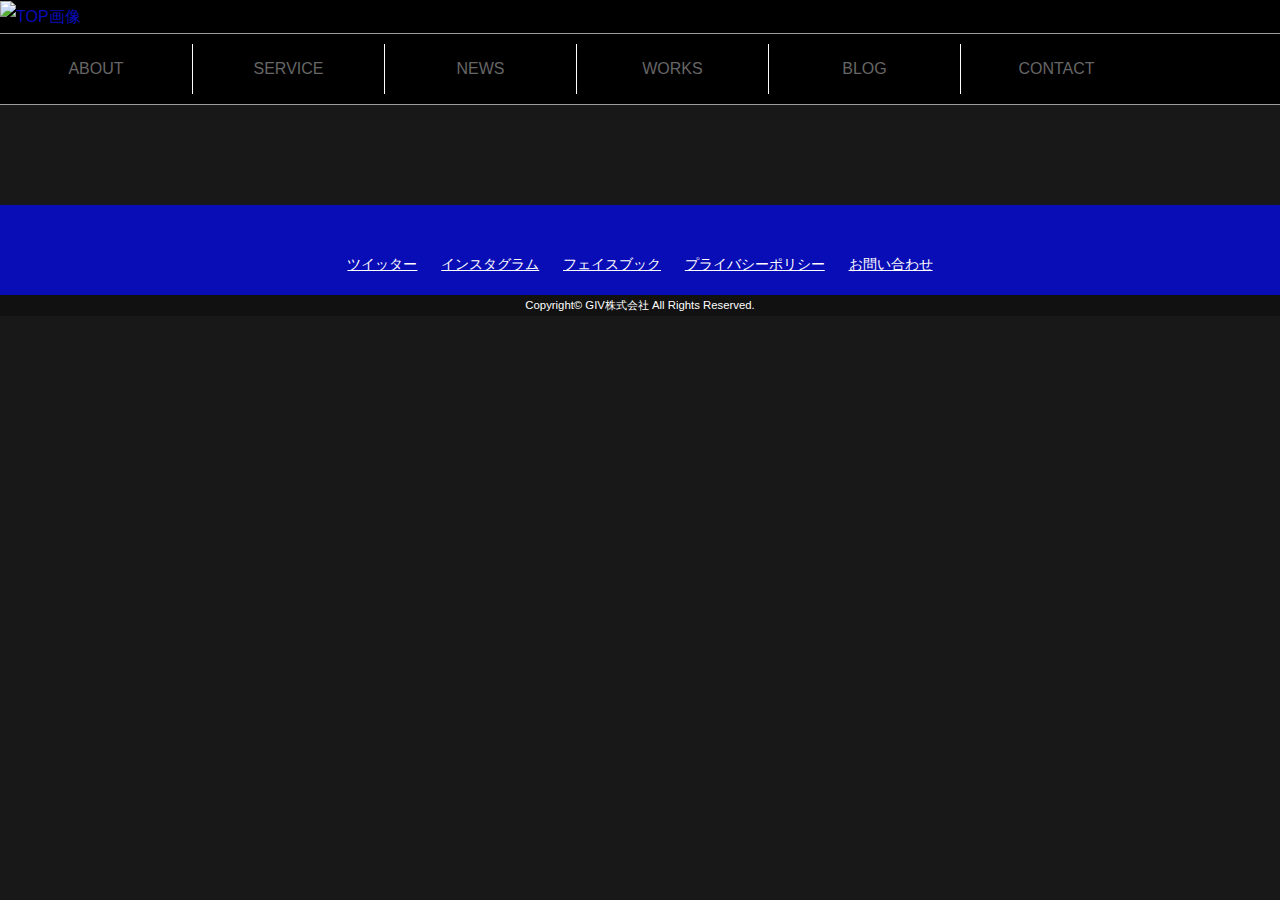
==== pages/business.html @ 3783541e "top works css grid 追加" ====
<!DOCTYPE html>
<html lang="ja">
<head>
<meta charset="UTF-8">
<meta http-equiv="X-UA-Compatible" content="IE=edge">
<title>GIV株式会社</title>
<meta name="viewport" content="width=device-width, initial-scale=1"> 
<meta name="description" content="川越のデザイン会社">
<meta name="keywords" content="ホームページ制作,広報,コンサルテング,川越経済新聞">
<link rel="stylesheet" href="../style.css?124234">
<link rel="stylesheet" href="../fixmenu_pagetop.css?124234">
<script type="text/javascript" src="../js/openclose.js?124234"></script>
<script type="text/javascript" src="../js/fixmenu.js?124234"></script>
<script type="text/javascript" src="../js/fixmenu_pagetop.js?124234"></script>
<script type="text/javascript" src="../js/ddmenu_min.js?124234"></script>
<!--[if lt IE 9]>
<script src="https://oss.maxcdn.com/html5shiv/3.7.2/html5shiv.min.js"></script>
<script src="https://oss.maxcdn.com/respond/1.4.2/respond.min.js"></script>
<![endif]-->
</head>

<body>

<div id="container">

<header>
<h1><a href="../index.html"><img src="../images/header_ukiyoe.jpg" alt="TOP画像"></a></h1>
</header>

<!--PC用（801px以上端末）メニュー-->
<nav id="menubar" class="nav-fix-pos">
    <ul>
        <li><a href="about.html">ABOUT</a></li>
        <li><a href="service.html">SERVICE</a></li>
        <li><a href="news.html">NEWS</a></li>
        <li><a href="works.html">WORKS</a></li>
        <li><a href="blog.html">BLOG</a></li>
        <li><a href="contact.html">CONTACT</a></li>
    </ul>
    </nav>
    
    <!--小さな端末用（800px以下端末）メニュー-->
    <nav id="menubar-s">
    <ul>
        <li><a href="about.html">ABOUT</a></li>
        <li><a href="service.html">SERVICE</a></li>
        <li><a href="news.html">NEWS</a></li>
        <li><a href="works.html">WORKS</a></li>
        <li><a href="blog.html">BLOG</a></li>
        <li><a href="contact.html">CONTACT</a></li>
    </ul>
    </nav>

<!--小さな端末用（800px以下端末）メニュー-->
<nav id="menubar-s">
<ul>
    <li><a href="about.html">ABOUT</a></li>
    <li><a href="service.html">SERVICE</a></li>
    <li><a href="news.html">NEWS</a></li>
    <li><a href="works.html">WORKS</a></li>
    <li><a href="blog.html">BLOG</a></li>
    <li><a href="contact.html">CONTACT</a></li>
</ul>
</nav>

<div class="inner" id="first">
<div class="contents">
</div>
<!--/.contents-->
</div>
<!--/.inner-->

<footer>

<ul id="footermenu">
<ul>
<li><a href="index.html">ツイッター</a></li>
<li><a href="index.html">インスタグラム</a></li>
<li><a href="index.html">フェイスブック</a></li>
<li><a href="pp.html">プライバシーポリシー</a></li>
<li><a href="contact.html">お問い合わせ</a></li>
</ul>
</ul>
<!--/#fooer-menu-->

<div id="copyright">
<small>Copyright&copy; <a href="index.html">GIV株式会社</a> All Rights Reserved.</small>
</div>
<!--/#copyright-->

</footer>

<!--/#container-->

<p class="nav-fix-pos-pagetop"><a href="#">↑</a></p>

<!--メニュー開閉ボタン-->
<div id="menubar_hdr" class="close"></div>
<!--メニューの開閉処理条件設定　800px以下-->
<script type="text/javascript">
if (OCwindowWidth() <= 800) {
	open_close("menubar_hdr", "menubar-s");
}
</script>

<script src="https://ajax.googleapis.com/ajax/libs/jquery/1.12.4/jquery.min.js"></script>
<script src="js/jquery.inview.js" type="text/javascript"></script>
<script src="js/jquery.inview_set.js" type="text/javascript"></script>

</body>
</html>

</body>
---- style.css ----
@charset "utf-8";

/*全端末（PC・タブレット・スマホ）共通設定
------------------------------------------------------------------------------------------------------------------------------------------------------*/

/*全体の設定
---------------------------------------------------------------------------*/
html,body,#container {height: 100%;}
body {
	margin: 0px;
	padding: 0px;
	color: #fff;	/*全体の文字色*/
	font-family: "ヒラギノ丸ゴ Pro", "Hiragino Maru Gothic Pro","ヒラギノ角ゴ Pro", "Hiragino Kaku Gothic Pro", "メイリオ", Meiryo, Osaka, "ＭＳ Ｐゴシック", "MS PGothic", sans-serif;	/*フォント種類*/
	font-size: 16px;	/*文字サイズ*/
	line-height: 2;		/*行間*/
	background: #181818;	/*背景色*/
	-webkit-text-size-adjust: none;
}
h1,h2,h3,h4,h5,p,ul,ol,li,dl,dt,dd,form,figure,form {margin: 0px;padding: 0px;font-size: 100%;font-weight: normal;}
ul {list-style-type: none;}
ol {padding-left: 40px;padding-bottom: 15px;}
img {border: none;max-width: 100%;height: auto;vertical-align: middle;}
table {border-collapse:collapse;font-size: 100%;border-spacing: 0;width:90%}
iframe {width: 100%;}

/*リンク（全般）設定
---------------------------------------------------------------------------*/
a {
	color: #666;		/*リンクテキストの色*/
	transition: 0.2s;	/*マウスオン時の移り変わるまでの時間設定。0.2秒。*/
}
a:hover {
	color: #090db6;			/*マウスオン時の文字色*/
	text-decoration: none;	/*マウスオン時に下線を消す設定。残したいならこの１行削除。*/
}

/*ヘッダー
---------------------------------------------------------------------------*/
header {
	background: #000;	/*背景色*/
	position: relative;z-index: 40;
}
/*トップページのヘッダー*/
#top header {
	position: relative;z-index: 10;
	min-height: 100%;
	margin-bottom: -72px;	/*メニューの高さ（「#menubar ul li aのline-height: 70px;」と「#menubarのborderの上下2px分」）を合計した数字を設定する*/
	background: #fff;	/*背景色*/
}
/*h1画像（トップページ以外で使用するTOP画像）*/
header h1 img {
	width: 100%;	/*画像幅*/
	padding: 0	/*上下、左右への余白*/
}

/*トップページのメイン画像
---------------------------------------------------------------------------*/
#mainimg {
	text-indent: -9999px;
	position: fixed;	/*スクロールしても固定表示させる指定*/
	top: 0px;
	width: 100%;
	height: 100%;
	background: url(./images/header_ukiyoe.jpg) no-repeat center center;	/*背景画像（古いブラウザ用）*/
	background: url(./images/header_ukiyoe.jpg) no-repeat center center / cover;	/*背景画像*/
}

/*トップページのSVGロゴアニメーション設定
---------------------------------------------------------------------------*/
#svg-logo {
	fill: transparent;	/*初期の色。透明。*/
	stroke: #fff;		/*フチ取りの色*/
	stroke-width: 1;	/*フチ取りの幅*/
	width: 40%;			/*画像の幅*/
	height: 40%;		/*画像の高さ*/
	position: fixed;	/*スクロールしても固定表示させる指定*/
	left: 30%;			/*左から30%の場所に配置*/
	bottom: 40%;		/*下から40%の場所に配置*/
}

/*h1　（トップページのメイン画像上に出てくるサイト名）
---------------------------------------------------------------------------*/
#top header h1 {
	color: #fff;	/*文字色*/
	text-align: center;	/*テキストを中央に*/
	position: fixed;	/*スクロールしても固定表示させる指定*/
	left: 0%;			/*左から0%の場所に配置*/
	bottom: 35%;		/*下から35%の場所に配置*/
	width: 100%;		/*幅*/
	animation-name: move-h1;	/*アニメーションのキーフレーム（下）で指定しているkeyframesの名前（move-h1）*/
	animation-duration: 0.5s;	/*アニメーションの実行時間。0.5秒。*/
	animation-delay: 1.5s;		/*1.5秒遅れて開始させる*/
	animation-fill-mode: both;	/*待機中は最初のキーフレームを、完了後は最後のキーフレームを維持*/
}
/*アニメーションのキーフレーム*/
@keyframes move-h1 {
0% {
	opacity: 0;	/*透明度0%*/
}
100% {
	opacity: 1;	/*透明度100%*/
}
}

/*トップページの「ホームページ開設キャンペーン」ボックス設定
---------------------------------------------------------------------------*/
/*ボックス*/
#topics {
	background: #000;	/*背景色（古いブラウザ用）*/
	background: rgba(0,0,0,0.7);	/*背景色。0,0,0は黒の事で0.7は透明度70%の事*/
	color: #fff;		/*文字色*/
	position: fixed;	/*スクロールしても固定表示させる指定*/
	width: 100%;		/*幅*/
	text-align: center;	/*文字を中央に*/
	padding: 10px 0px;	/*上下、左右へのボックス内の余白*/
	animation-name: move-topics;	/*アニメーションのキーフレーム（下）で指定しているkeyframesの名前（move-topics）*/
	animation-duration: 0.3s;		/*アニメーションの実行時間。0.3秒。*/
	animation-delay: 2s;		/*2秒遅れて開始させる*/
	animation-fill-mode: both;	/*待機中は最初のキーフレームを、完了後は最後のキーフレームを維持*/
	bottom: 15%;	/*古いブラウザ用にフィニッシュの場所を指定しておく*/
}
/*ボックス内のh2見出し*/
#topics h2 {
	font-size: 30px;	/*文字サイズ*/
}
/*アニメーションのキーフレーム*/
@keyframes move-topics {
0% {
	opacity: 0;		/*透明度0%*/
	bottom: 0%;		/*下から0%の場所からスタート*/
}
100% {
	opacity: 1;		/*透明度100%*/
	bottom: 15%;	/*下から15%の場所でフィニッシュ*/
}
}

/*メインメニューのブロック
---------------------------------------------------------------------------*/
/*メニューブロック*/
#menubar {
	position: relative;z-index: 30;
	border-top: 1px solid #9c9c9c;		/*上の線の幅、線種、色*/
	border-bottom: 1px solid #9c9c9c;	/*下の線の幅、線種、色*/
	text-align: center;	/*文字を中央に*/
}
#menubar ul {
	background: #000000;	/*背景色*/
	overflow: hidden;
}
/*メニュー１個あたりの設定*/
#menubar ul li {
	float: left;	/*左に回り込み*/
	width: 15%;		/*幅。下の「#menubar ul.ddmenu」と合わせる。今回は５個メニューがあるので100÷5=20*/
}
#menubar ul li a {
	text-decoration: none;display: block;
	border-left: 1px solid #fff;	/*左側の線の幅、線種、色*/
	line-height: 50px;	/*高さ（行間）*/
	margin: 10px 0;		/*上下、左右、aタグの外側にに空けるスペース。*/
}
#menubar ul li:first-child a {
	border-left: none;	/*１個目のメニューの左の線を消す指定*/
}
/*スマホ用メニューを表示させない*/
#menubar-s {display: none;}
/*３本バーアイコンを表示させない*/
#menubar_hdr {display: none;}

/*ドロップダウンメニュー用
----------------------------------------------------------------------------------------------------------------------------------*/
/*メニューブロック*/
#menubar ul.ddmenu {
	position:absolute;visibility: hidden;margin-top: 1px;
	border-top: 2px solid #fff;	/*上の線の幅、選手、色。marginでもいいのですが見づらいのであえて線にしています。*/
	width: 20%;	/*幅。上の「#menubar li」と合わせる。*/
}
/*メニュー１個あたりの設定*/
#menubar ul.ddmenu li {
	float: none;width: 100%;overflow: hidden;
	border-bottom: 2px solid #fff;	/*下の線の幅、選手、色。marginでもいいのですが見づらいのであえて線にしています。*/
}
#menubar ul.ddmenu li a {
	border: none;margin: 0;width: 100%;line-height: normal;
	padding: 10px 0;	/*上下、左右への余白*/
	background: #333;	/*背景色（古いブラウザ用）*/
	background: rgba(0,0,0,0.8);	/*背景色。0,0,0は黒の事で0.8は透明度80%の事。*/
	color: #fff;	/*文字色*/
}
/*マウスオン時*/
#menubar ul.ddmenu li a:hover {
	background: rgba(0,0,0,0.7);
}

/*fixmenu設定（メニューが画面上部に到達した際のスタイル）
------------------------------------------------------------------------------------------------------------------------------------------------------*/
body.is-fixed #menubar.nav-fix-pos {
	position: fixed;
	width: 100%;
	top: 0px;
	box-shadow: 0px 0px 10px rgba(0,0,0,0.2);
	border-bottom: 1px solid #9c9c9c;	/*下の線の幅、線種、色*/
}
body.is-fixed #menubar.nav-fix-pos ul {
	background: rgba(255,255,255,0.95);
}
body.is-fixed .inner#first {
	margin-top: 72px;	/*メニューの高さ（「#menubar ul li aのline-height: 50px;」と「marginの計20px分」と、「#menubarのborderの上下2px分」）を合計した数字を設定する*/
}
/*上の３つのスタイルの「.is-fixed」を「.is-fixed-menu」と変更して同じスタイルを設定して下さい。*/
body.is-fixed-menu #menubar.nav-fix-pos {
	position: fixed;
	width: 100%;
	top: 0px;
	box-shadow: 0px 0px 10px rgba(0,0,0,0.2);
	border-bottom: 1px solid #9c9c9c;	/*下の線の幅、線種、色*/
}
body.is-fixed-menu #menubar.nav-fix-pos ul {
	background: rgba(255,255,255,0.95);
}
body.is-fixed-menu .inner#first {
	margin-top: 72px;	/*メニューの高さ（「#menubar ul li aのline-height: 50px;」と「marginの計20px分」と、「#menubarのborderの上下2px分」）を合計した数字を設定する*/
}

/*inner
---------------------------------------------------------------------------*/
.inner {
	position: relative;z-index: 20;
	background: #181818;	/*基準となる背景色*/
}
/*innerにbg1スタイルを追加した場合の背景色*/
.inner.bg1 {
	background: #fff !important;
}
/*innerにbg2スタイルを追加した場合の背景色*/
.inner.bg2 {
	background: #f3f6ef !important;
}
/*innerにbg_flower1スタイルを追加した場合の背景色（トップページのキャンペーンブロックで使用）*/
.inner.bg_flower1 {
	background: #e8e3dd url(./images/back.jpg) no-repeat center top/200% !important;
}

/*コンテンツ
---------------------------------------------------------------------------*/
.contents {
	overflow: hidden;margin: 0 auto;
	max-width: 1200px;	/*サイトの最大幅*/
	padding: 50px 5%;	/*上下、左右へのコンテンツ内の余白*/
}
/*h2タグ*/
.contents h2 {
	clear: both;
	margin-bottom: 20px;
	font-size: 40px;	/*文字サイズ*/
	text-align: center;	/*文字をセンタリング*/
}
/*h2タグのspan（装飾用）タグ*/
.contents h2 span {
	display: block;
	margin-top: -10px;
	font-size: 14px;	/*文字サイズ*/
	color: #090db6;		/*文字色*/
	letter-spacing: 0.3em;	/*文字間隔を広くとる設定*/
}
/*type1*/
.contents h2.type1 {
	font-size: 30px;	/*文字サイズ*/
	background: #fff;	/*背景色（古いブラウザ用）*/
	background: rgba(255,255,255,0.8);	/*背景色。255,255,255は白の事で0.8は透明度80%の事。*/
	border-radius: 50px;	/*角丸のサイズ*/
	box-shadow: 0px 2px 0px 2px rgba(0,0,0,0.1);	/*影。右へ、下へ、ぼかす範囲、広げる範囲。0,0,0は黒の事で0.1は透明度10%の事*/
}
/*type2*/
.contents h2.type2 {
	background: url(../images/bg_type2.jpg) no-repeat center center;	/*背景画像の読み込み（古いブラウザ用）*/
	background: url(../images/bg_type2.jpg) no-repeat center center/cover;	/*背景画像の読み込み*/
	color: #fff;	/*文字色*/
	text-align: left;	/*文字を左寄せ*/
	padding: 40px 50px;	/*上下、左右へのボックス内の余白*/
	box-shadow: 2px 2px 2px rgba(0,0,0,0.1);}	/*影。右へ、下へ、ぼかす範囲。0,0,0は黒の事で0.1は透明度10%の事*/
/*type2のspan（装飾用）タグ*/
.contents h2.type2 span {
	color: #fff;	/*文字色（古いブラウザ用）*/
	color: rgba(255,255,255,0.3);	/*文字色。255,255,255は白の事で0.3は透明度30%の事。*/
}
/*h3タグ*/
.contents h3 {
	clear: both;
	margin-bottom: 20px;
	font-size: 24px;	/*文字サイズ*/
	border-bottom: 2px dotted #ccc;	/*下線の幅、線種、色*/
	padding-left: 20px;
}
/*h3タグの１文字目*/
.contents h3::first-letter {
	border-left: 3px solid #090db6;	/*左側の線の幅、線種、色*/
	padding-left: 20px;	/*線と文字との余白*/
}
/*段落タグ*/
.contents p {
	padding: 0 20px 20px;
}
/*section同士の余白*/
.contents section + section {
	margin-top: 50px;
}

/*診療のご案内ページの「診療までの流れ」のステップブロック（info.html）
---------------------------------------------------------------------------*/
/*ステップブロック１個あたりの設定*/
.step {
	overflow: hidden;
	padding: 20px 20px 120px;	/*上、左右、下へのボックス内の余白*/
	margin-bottom: 20px;
	background: url(../images/arrow1.png) no-repeat center bottom/200px;	/*背景の矢印画像の読み込み。りピーとせず、中央下部に配置。幅は200px。*/
}
/*h4見出し*/
.step h4 {
	color: #090db6;		/*文字色*/
	font-size: 30px;	/*文字サイズ*/
}
/*h4見出しのspanタグ。見出し冒頭の番号。*/
.step h4 span {
	display: inline-block;
	background: #090db6;	/*背景色*/
	color: #fff;			/*文字色*/
	width: 50px;			/*幅*/
	line-height: 50px;		/*高さ（行間）*/
	border-radius: 50%;		/*角丸のサイズ。50%にすると円形になる。*/
	text-align: center;		/*文字を中央に*/
	margin-right: 20px;		/*右側に空けるスペース*/
}
/*段落タグ*/
.step p {
	padding: 0 !important;
}
/*最後のステップボックス*/
.step:last-child {
	background: none;	/*背景を消す*/
	padding-bottom: 0;	/*下の余白を消す*/
}

/*service
---------------------------------------------------------------------------*/
/* ボックス設定 */
.service_box{
	display: flex;   /* フレックスボックスにする */
}

/*各ブロックの設定*/
.service_item {
	overflow: hidden;
	width: 20%;		/*ブロック幅*/
	margin-left:10%;	/*ボックスの外側(左側)に空けるスペース*/
	padding: 2%;		/*ボックス内の余白*/
}
/*h4見出し*/
.service h4 {
	font-size: 20px;	/*文字サイズ*/
	text-align: center;	/*文字を中央に*/
	color: #fff;		/*文字色*/
}

/*works
---------------------------------------------------------------------------*/
/* ボックス設定 */
.works_box{
	display: grid;   
	grid-template-columns: 1fr 1fr 1fr;
}

/*各ブロックの設定*/
.works_item {
	display: grid;
	grid-template-columns: 1fr 1fr;
	grid-template-rows: 1fr 1fr;
	overflow: hidden;
	width: calc(100% - 20px);		/*ブロック幅*/
}

.works_item p {
	grid-column: 1/3;
}

/*h4見出し*/
.works h4 {
	font-size: 20px;	/*文字サイズ*/
	text-align: center;	/*文字を中央に*/
	color: #fff;		/*文字色*/
}

/*list2
---------------------------------------------------------------------------*/
/*各ブロックの設定*/
.list2 {
	overflow: hidden;
	margin-bottom: 20px;
	padding: 2%;	/*ボックス内の余白*/
	border: 3px solid #ccc;	/*枠線の幅、線種、色*/
	background: rgb(110, 110, 110);		/*背景色*/
}
/*ボックス内の右側のブロック*/
.list2 .text {
	margin-left: 31%;	/*左に空けるスペース。下のfigureの幅を考慮して設定。*/
	line-height: 1.5;
}

/*h4見出し*/
.list2 h4 {
	font-size: 30px;	/*文字サイズ*/
	color: #090db6;		/*文字色*/
}
/*figure画像*/
.list2 figure {
	width: 30%;		/*幅*/
	float: left;	/*左に回り込み*/
}
/*list2内のテーブルタグ*/
.list2 table {
	font-size: 13px;	/*文字サイズ*/
	border: 1px solid #ccc;	/*テーブルの枠線の幅、線種、色*/
}
/*list2内のテーブルタグ（行）*/
.list2 table tr {
	border-top: 1px dashed #ccc;	/*各行の上の線の幅、線種、色*/
}
/*list2内のテーブルタグ（tdとth）*/
.list2 table td, .list2 table th {
	padding: 2px 5px;	/*上下、左右への余白*/
}
/*list2内のテーブルタグ（th見出し）*/
.list2 table th {
	background: #eee;	/*背景色*/
	text-align: left;	/*テキストを左よせ*/
}

/*works
---------------------------------------------------------------------------*/
/* ボックス内のラベル */
/* .text .label {

} */

/* ボックス内のラベルのテキスト */
.text .label li {
	display: inline-block;
	background-color: aqua;
	padding: 3px 8px;
	font-size: 70%;
}

/*works-item
---------------------------------------------------------------------------*/
/*各ブロックの設定*/
.works-item {
	overflow: hidden;
	margin-bottom: 20px;
	padding: 2%;	/*ボックス内の余白*/
	border: 3px solid #ccc;	/*枠線の幅、線種、色*/
	background: rgb(110, 110, 110);		/*背景色*/
}
/*ボックス内の右側のブロック*/
.works-item .text {
	margin-left: 50%;	/*左に空けるスペース。下のfigureの幅を考慮して設定。*/
	line-height: 1.5;
	padding: 0 20px;
}
/*h4見出し*/
.works-item h4 {
	font-size: 30px;	/*文字サイズ*/
	color: #090db6;		/*文字色*/
}
/*figure画像*/
.works-item figure {
	width: 50%;		/*幅*/
	float: left;	/*左に回り込み*/
}
/*list1とlist2とworks-itemの段落タグ指定
---------------------------------------------------------------------------*/
.service p, .list2 p, .works-item p {
	padding: 0 !important;
}

/*aタグにclass="btn"をつけた場合。トップページの「こんなお悩みありませんか？」ブロック内のボタンで使用。
---------------------------------------------------------------------------*/
a.btn {
	display: block;text-decoration: none;
	text-align: center;	/*テキストを中央に*/
	background: #090db6;	/*背景色（古いブラウザ用）*/
	background: linear-gradient(#090db6, #06097d);/*背景グラデーション*/
	color: #fff;	/*文字色*/
	box-shadow: 2px 3px 2px rgba(0,0,0,0.2);	/*影。右へ、下へ、ぼかす範囲。0,0,0は黒の事で0.2は透明度20%の事*/
	border-radius: 3px;	/*角丸のサイズ*/
	padding: 10px 0;	/*上下、左右への余白*/
	font-size: 13px;	/*文字サイズ*/
}
/*マウスオン時*/
a:hover.btn {
	background: #fff;	/*背景色*/
	color: #090db6;		/*文字色*/
}

/*フッター設定
---------------------------------------------------------------------------*/
footer .pr {display: block;font-size: 80%;}
footer {
	position: relative;z-index: 20;
	clear: both;
	line-height: 1.5;	/*行間を基準より少し狭くする*/
	padding: 50px 0 0;	/*上、左右、下へのボックス内の余白*/
	font-size: 85%;		/*文字サイズ*/
	background: #090db6;	/*背景色*/
	color: #fff;	/*文字色*/
}
footer a {
	color: #fff;	/*リンクの文字色*/
}
footer a:hover {
	color: #fff;	/*マウスオン時のリンクの文字色*/
}
/*footer内のh3タグ*/
footer h3 {
	margin-bottom: 10px;
	font-size: 24px;	/*文字サイズ*/
}
/*footer内のh3タグの１文字目*/
footer h3::first-letter {
	border-left: 2px solid #fff;	/*左側の線の幅、線種、色*/
	padding-left: 10px;				/*線とテキストの間の余白*/
}
/*footer内の段落タグ*/
footer p {
	padding: 0px 10px 20px;	/*上、左右、下への余白*/
}
/*footer内の左側のブロック指定*/
#footer-left {
	width: 43%;	/*幅*/
	float: left;	/*左に回り込み*/
	padding-left: 5%;	/*左に空ける余白*/
	padding-bottom: 50px;	/*下に空ける余白*/
}
/*フッターのロゴブロック*/
#footer-logo {
	 padding-bottom: 10px;
	 margin-bottom: 10px;
	 border-bottom: 1px dotted #fff;	/*下線の幅、線種、色*/
}
/*フッターのロゴ画像*/
#footer-logo img {
	 width: 60%;	/*画像の幅*/
}
/*footer内の右側のブロック指定*/
#footer-right {
	width: 43%;	/*幅*/
	float: right;	/*右に回り込み*/
	padding-right: 5%;	/*右に空ける余白*/
	padding-bottom: 50px;	/*下に空ける余白*/
}

/*フッター内のfacebookなどのアイコン設定
---------------------------------------------------------------------------*/
/*アイコン画像１個あたりの設定*/
#icon img {
	width: 40px;	/*アイコンの幅*/
	margin-right: 10px;	/*アイコン同士の余白*/
}

/*フッターメニュー
---------------------------------------------------------------------------*/
#footermenu {
	clear: both;
	text-align: center;
	padding-bottom: 20px;
}
#footermenu li {
	display: inline;
	margin: 10px;
}

/*PAGE TOP設定
---------------------------------------------------------------------------*/
#pagetop {
	position: relative;z-index: 20;
	clear: both;overflow: hidden;
	padding-top: 50px;
	background: #f5f4f0;	/*背景色*/
}
#pagetop a {
	color: #fff;		/*文字色*/
	font-size: 20px;	/*文字サイズ*/
	background: #090db6;	/*背景色*/
	text-decoration: none;
	text-align: center;
	display: block;
	float: right;
	width: 100px;	/*幅*/
	border-radius: 4px 4px 0px 0px;	/*角丸のサイズ。左上、右上、右下、左下への設定*/
	margin-right: 5%;
}
/*マウスオン時*/
#pagetop a:hover {
	background: #a50e0e;	/*背景色*/
}

/*コピーライト
---------------------------------------------------------------------------*/
#copyright {
	clear: both;
	text-align: center;
	background: #111;	/*背景色*/
}
#copyright a {text-decoration: none;}
#copyright a:hover {color: #666;}

/*トップページ内「更新情報・お知らせ」ブロック
---------------------------------------------------------------------------*/
/*見出しを含まないお知らせブロック*/
#new dl {
	padding-left: 20px;
}
/*日付設定*/
#new dt {
	float: left;
	width: 9em;		/*幅*/
	color: #090db6;	/*文字色*/
	letter-spacing: 0.1em;
}
/*記事設定*/
#new dd {
	padding-left: 9em;
}

/*テーブル（ta1）
---------------------------------------------------------------------------*/
/*ta1設定*/
.ta1 {
	width: 100%;
	margin: 0 auto 20px;
	border-bottom: 1px solid #ccc;	/*テーブルの下の枠線の幅、線種、色*/
	background: #fff;	/*背景色（古いブラウザ用）*/
	background: rgba(255,255,255,0.8);	/*背景色。255,255,255は白の事で0.8は透明度80%の事*/
}
/*td,th共通*/
.ta1 td, .ta1 th {
	border-top: 1px solid #ccc;	/*tdタグとthタグの上側の枠線の幅、線種、色*/
	padding: 10px 15px;	/*ボックス内の余白*/
	word-break: break-all;
}
/*テーブル１行目に入った見出し部分*/
.ta1 th.tamidashi {
	width: auto;
	text-align: left;	/*左よせ*/
	background: #cac8c2;	/*背景色*/
	font-size: 20px;	/*文字サイズ*/
}
/*ta1の左側ボックス*/
.ta1 th {
	width: 140px;	/*幅*/
	text-align: right;	/*右寄せ*/
}
/*左側ボックスに画像を入れた場合の設定*/
.ta1 th img {
	width: 100%;
}

/*ta2（footerの「診療時間のご案内」で使っているテーブル）
---------------------------------------------------------------------------*/
/*ta2設定*/
.ta2 {
	width: 100%;
	margin: 0 auto 10px;
	border-bottom: 1px solid #fff;	/*テーブルの下の枠線の幅、線種、色*/
	text-align: center;
}
/*td,th共通*/
.ta2 td, .ta2 th {
	border-top: 1px solid #fff;	/*td,thの上側の線の幅、線種、色*/
	padding: 5px 10px;	/*ボックス内の余白*/
}
/*th見出し*/
.ta2 th {
	background: rgba(0,0,0,0.2);	/*背景色*/
}

/*ta3（料金ページで使っているテーブル設定）
---------------------------------------------------------------------------*/
/*ta3設定*/
.ta3 {
	width: 100%;
	margin: 0 auto 20px;
	border-bottom: 1px solid #ccc;	/*テーブルの枠線の幅、線種、色*/
	background: #fff;	/*背景色（古いブラウザ用）*/
	background: rgba(255,255,255,0.8);	/*背景色。255,255,255は白の事で0.8は透明度80%の事*/
}
.ta3, .ta3 td, .ta3 th {
	border: 1px solid #ccc;	/*テーブルの枠線の幅、線種、色*/
	padding: 10px 15px;	/*ボックス内の余白*/
}
/*th見出し（基準色）*/
.ta3 th {
	background: #d3e2ee;	/*背景色*/
}
/*bgcolor0背景色*/
.bgcolor0 {
	background: #f0f0f0 !important;
}
/*bgcolor1背景色*/
.bgcolor1 {
	background: #d6edda !important;
}
/*bgcolor2背景色*/
.bgcolor2 {
	background: #ede8d6 !important;
}
/*bgcolor3背景色*/
.bgcolor3 {
	background: #edd7d6 !important;
}

/*よく頂く質問
---------------------------------------------------------------------------*/
/*外側ブロック*/
.faq {
	padding: 0px 20px;	/*上下、左右への余白*/
}
/*質問*/
.faq dt {
	color: #090db6;	/*文字色*/
	font-weight: bold;	/*太字にする設定*/
	background: url(../images/faq_q.png) no-repeat left center;	/*背景アイコン*/
	padding-left: 30px;	/*背景アイコンに重ならないよう左に余白を作る*/
}
/*回答*/
.faq dd {
	background: url(../images/faq_a.png) no-repeat left top;	/*背景アイコン*/
	padding-left: 30px;	/*背景アイコンに重ならないよう左に余白を作る*/
	border-bottom: 1px solid #ccc;	/*下線の幅、線種、色*/
	margin-bottom: 20px;	/*ボックスの下側（外側）に空けるスペース*/
	padding-bottom: 20px;	/*ボックス内の下側に空けるスペース*/
}

/*inviewのスタイル
---------------------------------------------------------------------------*/
/*下から上にフェードインしてくるスタイル（待機中）*/
.up {
	overflow: hidden;position: relative;
	opacity: 0;		/*透明度0%*/
	bottom: -50px;	/*基準値の下50pxの場所からスタート*/
}
/*要素が見えたら実行するアクション*/
.upstyle{
	opacity: 1;		/*透明度100%*/
	bottom: 0px;	/*基準値まで戻す*/
	transition: 1s 0.3s;	/*1sはアニメーションの実行時間1秒。0.3sは0.3秒遅れてスタートする指定。*/
}
/*左からフェードインしてくるスタイル（待機中）*/
.left {
	overflow: hidden;position: relative;
	opacity: 0;		/*透明度0%*/
	left: -200px;	/*基準値より左に200pxの場所からスタート*/
}
/*要素が見えたら実行するアクション*/
.leftstyle{
	opacity: 1;		/*透明度100%*/
	left: 0px;		/*基準値まで戻す*/
	transition: 1s 0.3s;	/*1sはアニメーションの実行時間1秒。0.3sは0.3秒遅れてスタートする指定。*/
}
/*右からフェードインしてくるスタイル（待機中）*/
.right {
	overflow: hidden;position: relative;
	opacity: 0;		/*透明度0%*/
	right: -200px;	/*基準値より右に200pxの場所からスタート*/
}
/*要素が見えたら実行するアクション*/
.rightstyle{
	opacity: 1;		/*透明度100%*/
	right: 0px;		/*基準値まで戻す*/
	transition: 1s 0.3s;	/*1sはアニメーションの実行時間1秒。0.3sは0.3秒遅れてスタートする指定。*/
}

/*inputボタン
---------------------------------------------------------------------------*/
.contents input[type="submit"].btn,
.contents input[type="button"].btn,
.contents input[type="reset"].btn {
	padding: 5px 10px;		/*上下、左右へのボックス内の余白*/
	border: 1px solid #ccc;	/*枠線の幅、線種、色*/
	font-size: 20px;		/*文字サイズ*/
	border-radius: 3px;		/*角丸のサイズ*/
	background: #eee;		/*背景色*/
}
/*マウスオン時の設定*/
.contents input[type="submit"].btn:hover,
.contents input[type="button"].btn:hover,
.contents input[type="reset"].btn:hover {
	border: 1px solid #999;	/*枠線の幅、線種、色*/
	background: #fff;		/*背景色*/
}

/*トップページのNEWアイコン
---------------------------------------------------------------------------*/
.newicon {
	background: #F00;	/*背景色*/
	color: #FFF;		/*文字色*/
	font-size: 70%;		/*文字サイズ*/
	line-height: 1.5;
	padding: 2px 5px;
	border-radius: 2px;
	margin: 0px 5px;
	vertical-align: text-top;
}

/*トップページの「こんなお悩みありませんか？」のボタンのリンク先がヘッダーに重ならないようにする調整。
---------------------------------------------------------------------------*/
.link {
	display: block;
	margin-top: -80px;
	padding-top: 80px;
}

/*checkブロック。赤い注意書きブロックです。
---------------------------------------------------------------------------*/
p.check {
	background: #ff0000;
	color:#fff;
	padding: 10px 25px !important;
	margin-bottom: 20px;
}
p.check a {color: #fff;}

/*その他
---------------------------------------------------------------------------*/
.look {background: #ccc;padding: 5px 10px;border-radius: 4px;}
.mb15,.mb1em {margin-bottom: 15px !important;}
.mb30 {margin-bottom: 30px !important;}
.mb50 {margin-bottom: 50px !important;}
.p0 {padding:0 !important;}
.clear {clear: both;}
ul.disc {padding: 0em 25px 15px;list-style: disc;}
.color1, .color1 a {color: #090db6 !important;}
.pr {font-size: 10px;}
.wl {width: 96%;}
.ws {width: 50%;}
.c {text-align: center !important;}
.r {text-align: right !important;}
.l {text-align: left !important;}
.w50 {overflow: hidden;width: 50%;}
.fl {float: left;}
img.fl {float: left;width:30%;margin-right: 20px;margin-bottom: 20px;}
.fr {float: right;}
img.fr {float: right;width:30%;margin-left: 20px;margin-bottom: 20px;}
.photo {padding: 10px;background: #fff;border: 5px solid #fff;box-shadow: 2px 4px 5px rgba(0,0,0,0.2);}
.big1 {font-size: 40px;}
.mini1 {font-size: 11px;display: inline-block;line-height: 1.5;}
.sh {display: none;}



/*画面を横向きにした場合の高さが500px以下の場合の設定
------------------------------------------------------------------------------------------------------------------------------------------------------*/
@media screen and (orientation: landscape) and (max-height:500px){

/*h1　（トップページのメイン画像上に出てくるサイト名）
---------------------------------------------------------------------------*/
#top header h1 {
	bottom: 30%;		/*下から30%の場所に配置*/
}

/*トップページの「ホームページ開設キャンペーン」ボックス設定
---------------------------------------------------------------------------*/
#topics {
	display: none;	/*画面が狭いので非表示にする*/
}

/*メインメニュー
---------------------------------------------------------------------------*/
/*メニュー１個あたりの設定*/
#menubar-s li a {
	float: left;	/*左に回り込みさせて２列にする*/
	width: 40%;		/*幅*/
	margin-left: 4%;	/*メニューの左側に空けるスペース*/
}

}



/*画面幅800px以下の設定
------------------------------------------------------------------------------------------------------------------------------------------------------*/
@media screen and (max-width:800px){

/*ヘッダー
---------------------------------------------------------------------------*/
header {
	 padding: 10px 0;	/*上下、左右への余白*/
	 position: fixed;
	 width: 100%;
	 border-bottom: 1px solid #fff;
}
/*トップページのヘッダー*/
#top header {
	margin-bottom: 0px;	/*大きな端末用ではこの分にメニューが表示されていましたが、小さな端末では開閉ブロックになるので余白をリセット。*/
}

/*メインメニュー
---------------------------------------------------------------------------*/
/*アニメーションのフレーム設定。全100コマアニメーションだと思って下さい。透明度(opacity)0%から透明度100%にする指定。*/
@keyframes menu1 {
	0% {opacity: 0;}
	100% {opacity: 1;}
}
/*スマホ用メニューブロック*/
#menubar-s {
	display: block;overflow: hidden;
	position: fixed;z-index: 50;
	top: 0px;
	width: 100%;
	background: rgba(0,0,0,0.8);	/*背景色*/
	border-top: 1px solid #fff;		/*上の線の幅、線種、色*/
	animation-name: menu1;		/*上のkeyframesの名前*/
	animation-duration: 0.5s;	/*アニメーションの実行時間。0.5秒。*/
	animation-fill-mode: both;	/*待機中は最初のキーフレームを、完了後は最後のキーフレームを維持*/
	margin-bottom: 30px;
}
/*メニュー１個あたりの設定*/
#menubar-s li a {
	display: block;text-decoration: none;
	padding: 15px;	/*メニュー内の余白*/
	border-bottom: 1px solid #fff;	/*下の線の幅、線種、色*/
	color: #fff;	/*文字色*/
	font-size: 20px;
}
/*PC用メニューを非表示にする*/
#menubar {display: none;}

/*３本バーアイコン設定
---------------------------------------------------------------------------*/
/*３本バーブロック*/
#menubar_hdr {
	display: block;
	position: fixed;z-index: 50;
	top: 10px;	/*上から10pxの場所に配置*/
	right: 10px;	/*右から10pxの場所に配置*/
	border: 1px solid #000;	/*枠線の幅、線種、色*/
}
/*アイコン共通設定*/
#menubar_hdr.close,
#menubar_hdr.open {
	width: 50px;	/*幅*/
	height: 50px;	/*高さ*/
}
/*三本バーアイコン*/
#menubar_hdr.close {
	background: #fff url(./images/icon_menu.png) no-repeat center top/50px;	/*背景色、背景画像の読み込み、画像の上半分（３本マーク）を表示。幅は50px。*/
}
/*閉じるアイコン*/
#menubar_hdr.open {
	background: #fff url(./images/icon_menu.png) no-repeat center bottom/50px;	/*背景色、背景画像の読み込み、画像の下半分（×マーク）を表示。幅は50px。*/
}

/*fixmenu設定（メニューが画面上部に到達した際のスタイル）
------------------------------------------------------------------------------------------------------------------------------------------------------*/
/*fixmenuから折りたたみメニューになるのでリセット。*/
body.is-fixed .inner#first,body.is-fixed-menu .inner#first {
	margin-top: 0;
}

/*inner
---------------------------------------------------------------------------*/
.inner#first {padding-top: 50px;}
body#top .inner#first {padding-top: 0px;}

/*コンテンツ
---------------------------------------------------------------------------*/
/*h2タグ*/
.contents h2 {
	font-size: 30px;	/*文字サイズ*/
}
section + section {
	padding-top: 20px;
}

/*service
---------------------------------------------------------------------------*/
/*各ブロックの設定*/
.service {
	width: 44%;		/*ブロック幅*/
}
/*h4見出し*/
.service h4 {
	font-size: 20px;	/*文字サイズ*/
}

/*フッター設定
---------------------------------------------------------------------------*/
/*footer内の左右のブロック指定*/
#footer-left,#footer-right {
	width: auto;	/*幅*/
	float: none;	/*回り込みの解除*/
	padding: 0 5%;	/*上下、左右へのブロック内の余白*/
}

/*その他
---------------------------------------------------------------------------*/
.big1 {font-size: 20px;}
.w50 {overflow: hidden;width: auto;}
.fl {float: none;}
.fr {float: none;}

}



/*画面幅480px以下の設定
------------------------------------------------------------------------------------------------------------------------------------------------------*/
@media screen and (max-width:480px){

/*全体の設定
---------------------------------------------------------------------------*/
body {
	font-size: 12px;	/*文字サイズ*/
	line-height: 1.5;	/*行間*/
}

/*ヘッダー
---------------------------------------------------------------------------*/
/*h1画像（トップページ以外で使用するロゴ画像）*/
header h1 img {
	width: 100%;	/*画像幅*/
}

/*トップページのメイン画像
mainimg_sは古い端末用で準備した小さい画像ですが、小さな端末では大きな画像を使う必要がないので小さい方を適用しました。
---------------------------------------------------------------------------*/
#mainimg {
	background: url(./images/header_ukiyoe.jpg) no-repeat center center / cover;
}

/*トップページのSVGロゴアニメーション設定
---------------------------------------------------------------------------*/
#svg-logo {
	width: 50%;	/*画像の幅*/
	left: 25%;	/*左から40%の場所に配置*/
}

/*トップページの「ホームページ開設キャンペーン」ボックス設定
---------------------------------------------------------------------------*/
/*ボックス内のh2見出し*/
#topics h2 {
	font-size: 18px;	/*文字サイズ*/
}

/*３本バーアイコン設定
---------------------------------------------------------------------------*/
/*３本バーブロック*/
#menubar_hdr {
	top: 6px;	/*上から6pxの場所に配置*/
}

/*inner
---------------------------------------------------------------------------*/
.inner#first {padding-top: 70px;}

/*コンテンツ
---------------------------------------------------------------------------*/
.contents {
	padding: 20px 3%;	/*上下、左右へのコンテンツ内の余白*/
}
/*h2タグ*/
.contents h2 {
	font-size: 20px !important;
}
/*h2タグのspan（装飾用）タグ*/
.contents h2 span {
	margin-top: 0px;
	font-size: 10px;	/*文字サイズ*/
}
/*h3タグ*/
.contents h3 {
	font-size: 16px !important;
	padding-left: 10px;
	margin-bottom: 10px;
}
/*h3タグの１文字目*/
.contents h3::first-letter {
	padding-left: 10px;	/*線と文字との余白*/
}
/*段落タグ*/
.contents p {
	padding: 0 10px 15px;
}

/*list2（施術メニューページの各症状ブロック）
---------------------------------------------------------------------------*/
/*ボックス内の右側のブロック*/
.list2 .text {
	margin-left: 0;
}
/*figure画像*/
.list2 figure {
	width: 50%;		/*幅*/
	float: none;
	display: block;
	margin: 0 auto;
}
/*h4見出し*/
.list2 h4 {
	font-size: 20px;	/*文字サイズ*/
}

/*診療のご案内ページの「診療までの流れ」のステップブロック（info.html）
---------------------------------------------------------------------------*/
/*ステップブロック１個あたりの設定*/
.step {
	padding: 10px 10px 60px;	/*上、左右、下へのボックス内の余白*/
	margin-bottom: 10px;
	background: url(../images/arrow1.png) no-repeat center bottom/100px;	/*背景の矢印画像の読み込み。りピーとせず、中央下部に配置。幅は200px。*/
}
/*h4見出し*/
.step h4 {
	font-size: 20px;	/*文字サイズ*/
}
/*h4見出しのspanタグ。見出し冒頭の番号。*/
.step h4 span {
	width: 30px;			/*幅*/
	line-height: 30px;		/*高さ（行間）*/
	margin-right: 10px;		/*右側に空けるスペース*/
}
/*テーブル（ta1）
---------------------------------------------------------------------------*/
/*ta1設定*/
.ta1, .ta1 td, .ta1 th {
	padding: 5px;	/*ボックス内の余白*/
}
/*ta1の左側ボックス*/
.ta1 th {
	width: 100px;
}

/*よく頂く質問
---------------------------------------------------------------------------*/
/*外側ブロック*/
.faq {
	padding: 0px 10px;	/*上下、左右への余白*/
}
/*質問、回答共通*/
.faq dt,.faq dd {
	background: none;	/*背景アイコンを非表示に*/
	padding-left: 0px;
}

/*inputボタン
---------------------------------------------------------------------------*/
.contents input[type="submit"].btn,
.contents input[type="button"].btn,
.contents input[type="reset"].btn {
	font-size: 16px;		/*文字サイズ*/
}

/*その他
---------------------------------------------------------------------------*/
.photo {padding: 5px;border: 2px solid #fff;}
.ws,.wl {width: 94%;}
.fl {float: none;}
img.fl {float: none;display: block;width:90%;margin: 0 auto 20px;}
.fr {float: none;}
img.fr {float: none;display: block;width:90%;margin: 0 auto 20px;}
.big1 {font-size: 16px;}
.sh {display:block;}
.pc {display:none;}

}
---- fixmenu_pagetop.css ----
@charset "utf-8";

@keyframes scroll {

0% {
	opacity: 0;
}
100% {
	opacity: 1;
}

}

body .nav-fix-pos-pagetop a {
	display: none;
}

body.is-fixed-pagetop .nav-fix-pos-pagetop a {
	display: block;
	text-decoration: none;
	text-align: center;
	width: 50px;
	line-height: 50px;
	z-index: 100;
	position: fixed;
	bottom: 100px;
	right: 3%;
	background: #000;
	background: rgba(0,0,0,0.6);
	color: #fff;
	border: 1px solid #fff;
	animation-name: scroll;	/*上のアニメーションで指定しているkeyframesの名前（scroll）*/
	animation-duration: 1S;	/*アニメーションの実行時間*/
	animation-fill-mode: forwards;	/*アニメーションの完了後、最後のキーフレームを維持する*/
}
body.is-fixed-pagetop .nav-fix-pos-pagetop a:hover {
	background: #999;
}
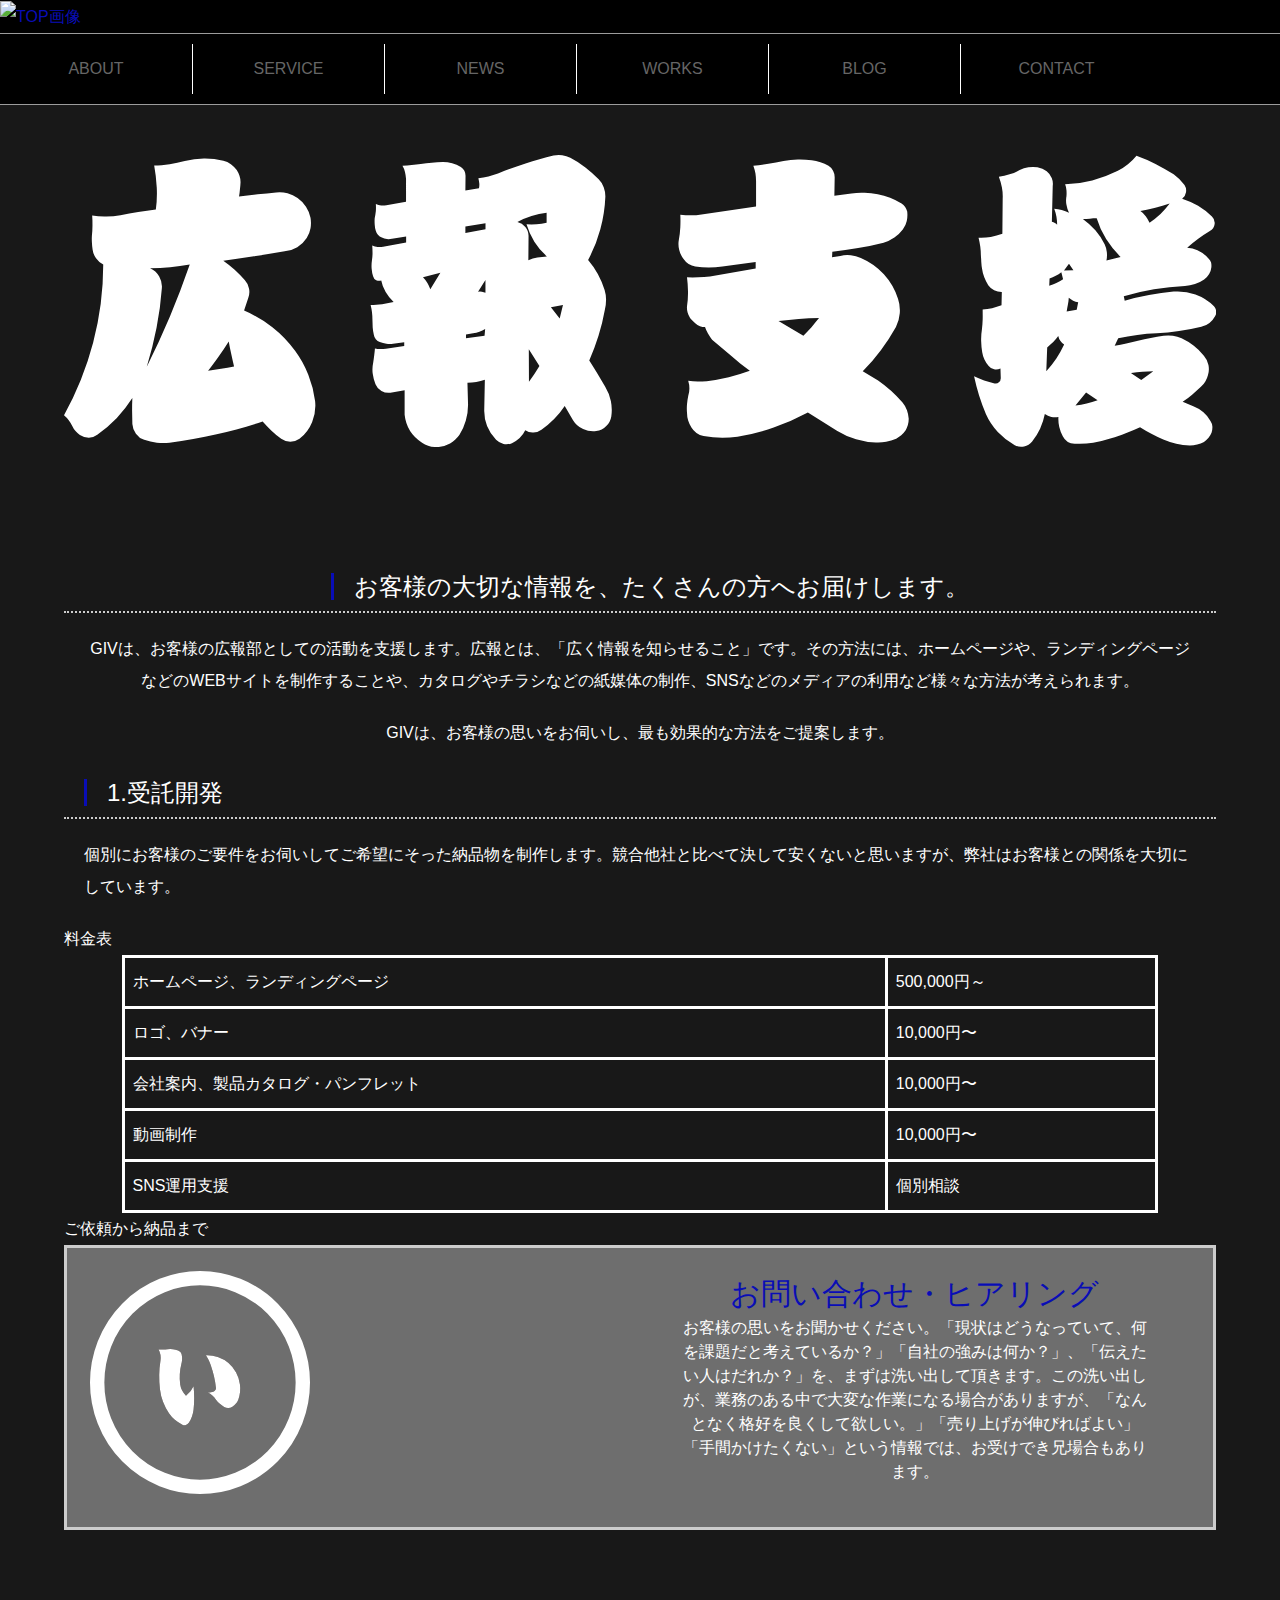
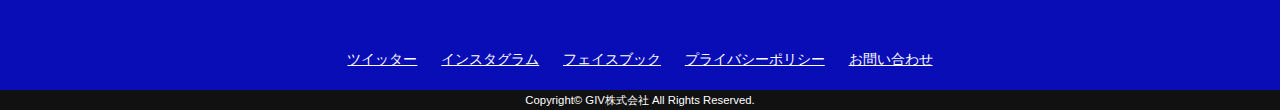
==== commit 151e6882: "一旦　更新" ====
--- a/pages/business.html
+++ b/pages/business.html
@@ -63,8 +63,57 @@
 </ul>
 </nav>
 
-<div class="inner" id="first">
+<div class="inner" id="business">
 <div class="contents">
+
+    <h1><img src="../images/business_ol.svg" alt="広報支援"></h1>
+    <div class="text">
+    <h3>お客様の大切な情報を、たくさんの方へお届けします。</h3>
+    <p>GIVは、お客様の広報部としての活動を支援します。広報とは、「広く情報を知らせること」です。その方法には、ホームページや、ランディングページなどのWEBサイトを制作することや、カタログやチラシなどの紙媒体の制作、SNSなどのメディアの利用など様々な方法が考えられます。
+    </p>
+    <p>GIVは、お客様の思いをお伺いし、最も効果的な方法をご提案します。</p>
+    </div>
+
+    <section>
+    <h3>1.受託開発</h3>
+    <p>個別にお客様のご要件をお伺いしてご希望にそった納品物を制作します。競合他社と比べて決して安くないと思いますが、弊社はお客様との関係を大切にしています。
+    </p>
+    <h4>料金表</h4>
+    <table>
+        <tr>
+            <td>ホームページ、ランディングページ</td>
+            <td>500,000円～</td>
+        </tr>
+        <tr>
+            <td>ロゴ、バナー</td>
+            <td>10,000円〜</td>
+        </tr>
+        <tr>
+            <td>会社案内、製品カタログ・パンフレット</td>
+            <td>10,000円〜</td>
+        </tr>
+        <tr>
+            <td>動画制作</td>
+            <td>10,000円〜</td>
+        </tr>
+        <tr>
+            <td>SNS運用支援</td>
+            <td>個別相談</td>
+        </tr>
+    </table>
+    <h4>ご依頼から納品まで</h4>
+    <div class="business-item">
+        <figure><img src="../images/i_ol.svg" alt="流れ1"></figure>
+        <div class="text">
+            <h4>お問い合わせ・ヒアリング</h4>
+            <div>
+                <p>お客様の思いをお聞かせください。「現状はどうなっていて、何を課題だと考えているか？」「自社の強みは何か？」、「伝えたい人はだれか？」を、まずは洗い出して頂きます。この洗い出しが、業務のある中で大変な作業になる場合がありますが、「なんとなく格好を良くして欲しい。」「売り上げが伸びればよい」「手間かけたくない」という情報では、お受けでき兄場合もあります。
+               </p>
+            </div>
+        </div>
+    </div>
+    </section>
+
 </div>
 <!--/.contents-->
 </div>
--- a/style.css
+++ b/style.css
@@ -65,76 +65,6 @@
 	background: url(./images/header_ukiyoe.jpg) no-repeat center center / cover;	/*背景画像*/
 }
 
-/*トップページのSVGロゴアニメーション設定
----------------------------------------------------------------------------*/
-#svg-logo {
-	fill: transparent;	/*初期の色。透明。*/
-	stroke: #fff;		/*フチ取りの色*/
-	stroke-width: 1;	/*フチ取りの幅*/
-	width: 40%;			/*画像の幅*/
-	height: 40%;		/*画像の高さ*/
-	position: fixed;	/*スクロールしても固定表示させる指定*/
-	left: 30%;			/*左から30%の場所に配置*/
-	bottom: 40%;		/*下から40%の場所に配置*/
-}
-
-/*h1　（トップページのメイン画像上に出てくるサイト名）
----------------------------------------------------------------------------*/
-#top header h1 {
-	color: #fff;	/*文字色*/
-	text-align: center;	/*テキストを中央に*/
-	position: fixed;	/*スクロールしても固定表示させる指定*/
-	left: 0%;			/*左から0%の場所に配置*/
-	bottom: 35%;		/*下から35%の場所に配置*/
-	width: 100%;		/*幅*/
-	animation-name: move-h1;	/*アニメーションのキーフレーム（下）で指定しているkeyframesの名前（move-h1）*/
-	animation-duration: 0.5s;	/*アニメーションの実行時間。0.5秒。*/
-	animation-delay: 1.5s;		/*1.5秒遅れて開始させる*/
-	animation-fill-mode: both;	/*待機中は最初のキーフレームを、完了後は最後のキーフレームを維持*/
-}
-/*アニメーションのキーフレーム*/
-@keyframes move-h1 {
-0% {
-	opacity: 0;	/*透明度0%*/
-}
-100% {
-	opacity: 1;	/*透明度100%*/
-}
-}
-
-/*トップページの「ホームページ開設キャンペーン」ボックス設定
----------------------------------------------------------------------------*/
-/*ボックス*/
-#topics {
-	background: #000;	/*背景色（古いブラウザ用）*/
-	background: rgba(0,0,0,0.7);	/*背景色。0,0,0は黒の事で0.7は透明度70%の事*/
-	color: #fff;		/*文字色*/
-	position: fixed;	/*スクロールしても固定表示させる指定*/
-	width: 100%;		/*幅*/
-	text-align: center;	/*文字を中央に*/
-	padding: 10px 0px;	/*上下、左右へのボックス内の余白*/
-	animation-name: move-topics;	/*アニメーションのキーフレーム（下）で指定しているkeyframesの名前（move-topics）*/
-	animation-duration: 0.3s;		/*アニメーションの実行時間。0.3秒。*/
-	animation-delay: 2s;		/*2秒遅れて開始させる*/
-	animation-fill-mode: both;	/*待機中は最初のキーフレームを、完了後は最後のキーフレームを維持*/
-	bottom: 15%;	/*古いブラウザ用にフィニッシュの場所を指定しておく*/
-}
-/*ボックス内のh2見出し*/
-#topics h2 {
-	font-size: 30px;	/*文字サイズ*/
-}
-/*アニメーションのキーフレーム*/
-@keyframes move-topics {
-0% {
-	opacity: 0;		/*透明度0%*/
-	bottom: 0%;		/*下から0%の場所からスタート*/
-}
-100% {
-	opacity: 1;		/*透明度100%*/
-	bottom: 15%;	/*下から15%の場所でフィニッシュ*/
-}
-}
-
 /*メインメニューのブロック
 ---------------------------------------------------------------------------*/
 /*メニューブロック*/
@@ -228,18 +158,15 @@
 	position: relative;z-index: 20;
 	background: #181818;	/*基準となる背景色*/
 }
-/*innerにbg1スタイルを追加した場合の背景色*/
-.inner.bg1 {
-	background: #fff !important;
-}
-/*innerにbg2スタイルを追加した場合の背景色*/
-.inner.bg2 {
-	background: #f3f6ef !important;
-}
-/*innerにbg_flower1スタイルを追加した場合の背景色（トップページのキャンペーンブロックで使用）*/
-.inner.bg_flower1 {
-	background: #e8e3dd url(./images/back.jpg) no-repeat center top/200% !important;
-}
+
+.inner.bg_service_top {
+	background: #181818 url(./images/back.jpg) no-repeat center top/200% !important;
+}
+
+.inner.bg_works_top {
+	background: #181818 url(./images/back2.jpg) no-repeat center top/200% !important;
+}
+
 
 /*コンテンツ
 ---------------------------------------------------------------------------*/
@@ -306,72 +233,40 @@
 	margin-top: 50px;
 }
 
-/*診療のご案内ページの「診療までの流れ」のステップブロック（info.html）
----------------------------------------------------------------------------*/
-/*ステップブロック１個あたりの設定*/
-.step {
+/*service_top
+---------------------------------------------------------------------------*/
+/* ボックス設定 */
+.service_top_box{
+	display: grid;   
+	grid-template-columns: 1fr 1fr 1fr;
+}
+
+/*各ブロックの設定*/
+.service_top_item {
+	display: grid;
+	grid-template-columns: 1fr 1fr;
 	overflow: hidden;
-	padding: 20px 20px 120px;	/*上、左右、下へのボックス内の余白*/
-	margin-bottom: 20px;
-	background: url(../images/arrow1.png) no-repeat center bottom/200px;	/*背景の矢印画像の読み込み。りピーとせず、中央下部に配置。幅は200px。*/
-}
+	width: calc(100% - 20px);		/*ブロック幅*/
+}
+
+
 /*h4見出し*/
-.step h4 {
-	color: #090db6;		/*文字色*/
-	font-size: 30px;	/*文字サイズ*/
-}
-/*h4見出しのspanタグ。見出し冒頭の番号。*/
-.step h4 span {
-	display: inline-block;
-	background: #090db6;	/*背景色*/
-	color: #fff;			/*文字色*/
-	width: 50px;			/*幅*/
-	line-height: 50px;		/*高さ（行間）*/
-	border-radius: 50%;		/*角丸のサイズ。50%にすると円形になる。*/
-	text-align: center;		/*文字を中央に*/
-	margin-right: 20px;		/*右側に空けるスペース*/
-}
-/*段落タグ*/
-.step p {
-	padding: 0 !important;
-}
-/*最後のステップボックス*/
-.step:last-child {
-	background: none;	/*背景を消す*/
-	padding-bottom: 0;	/*下の余白を消す*/
-}
-
-/*service
----------------------------------------------------------------------------*/
-/* ボックス設定 */
-.service_box{
-	display: flex;   /* フレックスボックスにする */
-}
-
-/*各ブロックの設定*/
-.service_item {
-	overflow: hidden;
-	width: 20%;		/*ブロック幅*/
-	margin-left:10%;	/*ボックスの外側(左側)に空けるスペース*/
-	padding: 2%;		/*ボックス内の余白*/
-}
-/*h4見出し*/
-.service h4 {
-	font-size: 20px;	/*文字サイズ*/
+.service_top h4 {
+	font-size: 40px;	/*文字サイズ*/
 	text-align: center;	/*文字を中央に*/
 	color: #fff;		/*文字色*/
 }
 
-/*works
+/*works_top
 ---------------------------------------------------------------------------*/
 /* ボックス設定 */
-.works_box{
+.works_top_box{
 	display: grid;   
 	grid-template-columns: 1fr 1fr 1fr;
 }
 
 /*各ブロックの設定*/
-.works_item {
+.works_top_item {
 	display: grid;
 	grid-template-columns: 1fr 1fr;
 	grid-template-rows: 1fr 1fr;
@@ -379,21 +274,21 @@
 	width: calc(100% - 20px);		/*ブロック幅*/
 }
 
-.works_item p {
+.works_top_item p {
 	grid-column: 1/3;
 }
 
 /*h4見出し*/
-.works h4 {
+.works_top h4 {
 	font-size: 20px;	/*文字サイズ*/
 	text-align: center;	/*文字を中央に*/
 	color: #fff;		/*文字色*/
 }
 
-/*list2
+/*service(子ページ)
 ---------------------------------------------------------------------------*/
 /*各ブロックの設定*/
-.list2 {
+.service {
 	overflow: hidden;
 	margin-bottom: 20px;
 	padding: 2%;	/*ボックス内の余白*/
@@ -401,38 +296,86 @@
 	background: rgb(110, 110, 110);		/*背景色*/
 }
 /*ボックス内の右側のブロック*/
-.list2 .text {
+.service .text {
 	margin-left: 31%;	/*左に空けるスペース。下のfigureの幅を考慮して設定。*/
 	line-height: 1.5;
 }
 
 /*h4見出し*/
-.list2 h4 {
+.service h4 {
 	font-size: 30px;	/*文字サイズ*/
 	color: #090db6;		/*文字色*/
 }
 /*figure画像*/
-.list2 figure {
+.service figure {
 	width: 30%;		/*幅*/
 	float: left;	/*左に回り込み*/
 }
-/*list2内のテーブルタグ*/
-.list2 table {
+/*service.service内のテーブルタグ*/
+.service table {
 	font-size: 13px;	/*文字サイズ*/
 	border: 1px solid #ccc;	/*テーブルの枠線の幅、線種、色*/
 }
-/*list2内のテーブルタグ（行）*/
-.list2 table tr {
+/*service.service内のテーブルタグ（行）*/
+.service table tr {
 	border-top: 1px dashed #ccc;	/*各行の上の線の幅、線種、色*/
 }
-/*list2内のテーブルタグ（tdとth）*/
-.list2 table td, .list2 table th {
+/*service.service内のテーブルタグ（tdとth）*/
+.service table td, .service table th {
 	padding: 2px 5px;	/*上下、左右への余白*/
 }
-/*list2内のテーブルタグ（th見出し）*/
-.list2 table th {
+/*service.service内のテーブルタグ（th見出し）*/
+.service table th {
 	background: #eee;	/*背景色*/
 	text-align: left;	/*テキストを左よせ*/
+}
+
+/*広報支援
+---------------------------------------------------------------------------*/
+#business .contents h1 {
+	padding-bottom: 10%;
+}
+
+#business .text {
+	text-align: center;
+}
+
+#business table {
+	margin-left: auto;
+    margin-right: auto;
+}
+
+#business table tr td {
+	padding: 8px;
+    border: solid;
+    text-align: left;
+    float: none!important;
+}
+
+/*各ブロックの設定*/
+.business-item {
+	overflow: hidden;
+	margin-bottom: 20px;
+	padding: 2%;	/*ボックス内の余白*/
+	border: 3px solid #ccc;	/*枠線の幅、線種、色*/
+	background: rgb(110, 110, 110);		/*背景色*/
+}
+
+/*ボックス内の右側のブロック*/
+.business-item .text {
+	margin-left: 50%;	/*左に空けるスペース。下のfigureの幅を考慮して設定。*/
+	line-height: 1.5;
+	padding: 0 20px;
+}
+/*h4見出し*/
+.business-item h4 {
+	font-size: 30px;	/*文字サイズ*/
+	color: #090db6;		/*文字色*/
+}
+/*figure画像*/
+.business-item figure {
+	width: 20%;		/*幅*/
+	float: left;	/*左に回り込み*/
 }
 
 /*works
@@ -448,6 +391,40 @@
 	background-color: aqua;
 	padding: 3px 8px;
 	font-size: 70%;
+}
+
+/* works_iv
+---------------------------------------------------------------------------*/
+/* ボックス設定 */
+.works_iv_box{
+	display: grid;   
+	grid-template-columns: 1fr 1fr 1fr;
+}
+
+/*各ブロックの設定*/
+.works_iv_item {
+	overflow: hidden;
+	width: calc(100% - 20px);		/*ブロック幅*/
+	overflow: hidden;
+	margin-bottom: 20px;
+	padding: 2%;	/*ボックス内の余白*/
+	border: 3px solid #ccc;	/*枠線の幅、線種、色*/
+	background: rgb(110, 110, 110);		/*背景色*/
+}
+
+.works_iv_item figure{
+	text-align: center;
+}
+
+.works_iv_item p {
+	grid-column: 1/3;
+}
+
+/*h4見出し*/
+.works_iv_item h4 {
+	font-size: 20px;	/*文字サイズ*/
+	text-align: center;	/*文字を中央に*/
+	color: #a50e0e;		/*文字色*/
 }
 
 /*works-item
@@ -476,29 +453,10 @@
 	width: 50%;		/*幅*/
 	float: left;	/*左に回り込み*/
 }
-/*list1とlist2とworks-itemの段落タグ指定
----------------------------------------------------------------------------*/
-.service p, .list2 p, .works-item p {
+/*serviceとworks-itemの段落タグ指定
+---------------------------------------------------------------------------*/
+.service p, .works-item p {
 	padding: 0 !important;
-}
-
-/*aタグにclass="btn"をつけた場合。トップページの「こんなお悩みありませんか？」ブロック内のボタンで使用。
----------------------------------------------------------------------------*/
-a.btn {
-	display: block;text-decoration: none;
-	text-align: center;	/*テキストを中央に*/
-	background: #090db6;	/*背景色（古いブラウザ用）*/
-	background: linear-gradient(#090db6, #06097d);/*背景グラデーション*/
-	color: #fff;	/*文字色*/
-	box-shadow: 2px 3px 2px rgba(0,0,0,0.2);	/*影。右へ、下へ、ぼかす範囲。0,0,0は黒の事で0.2は透明度20%の事*/
-	border-radius: 3px;	/*角丸のサイズ*/
-	padding: 10px 0;	/*上下、左右への余白*/
-	font-size: 13px;	/*文字サイズ*/
-}
-/*マウスオン時*/
-a:hover.btn {
-	background: #fff;	/*背景色*/
-	color: #090db6;		/*文字色*/
 }
 
 /*フッター設定
@@ -664,121 +622,6 @@
 	width: 100%;
 }
 
-/*ta2（footerの「診療時間のご案内」で使っているテーブル）
----------------------------------------------------------------------------*/
-/*ta2設定*/
-.ta2 {
-	width: 100%;
-	margin: 0 auto 10px;
-	border-bottom: 1px solid #fff;	/*テーブルの下の枠線の幅、線種、色*/
-	text-align: center;
-}
-/*td,th共通*/
-.ta2 td, .ta2 th {
-	border-top: 1px solid #fff;	/*td,thの上側の線の幅、線種、色*/
-	padding: 5px 10px;	/*ボックス内の余白*/
-}
-/*th見出し*/
-.ta2 th {
-	background: rgba(0,0,0,0.2);	/*背景色*/
-}
-
-/*ta3（料金ページで使っているテーブル設定）
----------------------------------------------------------------------------*/
-/*ta3設定*/
-.ta3 {
-	width: 100%;
-	margin: 0 auto 20px;
-	border-bottom: 1px solid #ccc;	/*テーブルの枠線の幅、線種、色*/
-	background: #fff;	/*背景色（古いブラウザ用）*/
-	background: rgba(255,255,255,0.8);	/*背景色。255,255,255は白の事で0.8は透明度80%の事*/
-}
-.ta3, .ta3 td, .ta3 th {
-	border: 1px solid #ccc;	/*テーブルの枠線の幅、線種、色*/
-	padding: 10px 15px;	/*ボックス内の余白*/
-}
-/*th見出し（基準色）*/
-.ta3 th {
-	background: #d3e2ee;	/*背景色*/
-}
-/*bgcolor0背景色*/
-.bgcolor0 {
-	background: #f0f0f0 !important;
-}
-/*bgcolor1背景色*/
-.bgcolor1 {
-	background: #d6edda !important;
-}
-/*bgcolor2背景色*/
-.bgcolor2 {
-	background: #ede8d6 !important;
-}
-/*bgcolor3背景色*/
-.bgcolor3 {
-	background: #edd7d6 !important;
-}
-
-/*よく頂く質問
----------------------------------------------------------------------------*/
-/*外側ブロック*/
-.faq {
-	padding: 0px 20px;	/*上下、左右への余白*/
-}
-/*質問*/
-.faq dt {
-	color: #090db6;	/*文字色*/
-	font-weight: bold;	/*太字にする設定*/
-	background: url(../images/faq_q.png) no-repeat left center;	/*背景アイコン*/
-	padding-left: 30px;	/*背景アイコンに重ならないよう左に余白を作る*/
-}
-/*回答*/
-.faq dd {
-	background: url(../images/faq_a.png) no-repeat left top;	/*背景アイコン*/
-	padding-left: 30px;	/*背景アイコンに重ならないよう左に余白を作る*/
-	border-bottom: 1px solid #ccc;	/*下線の幅、線種、色*/
-	margin-bottom: 20px;	/*ボックスの下側（外側）に空けるスペース*/
-	padding-bottom: 20px;	/*ボックス内の下側に空けるスペース*/
-}
-
-/*inviewのスタイル
----------------------------------------------------------------------------*/
-/*下から上にフェードインしてくるスタイル（待機中）*/
-.up {
-	overflow: hidden;position: relative;
-	opacity: 0;		/*透明度0%*/
-	bottom: -50px;	/*基準値の下50pxの場所からスタート*/
-}
-/*要素が見えたら実行するアクション*/
-.upstyle{
-	opacity: 1;		/*透明度100%*/
-	bottom: 0px;	/*基準値まで戻す*/
-	transition: 1s 0.3s;	/*1sはアニメーションの実行時間1秒。0.3sは0.3秒遅れてスタートする指定。*/
-}
-/*左からフェードインしてくるスタイル（待機中）*/
-.left {
-	overflow: hidden;position: relative;
-	opacity: 0;		/*透明度0%*/
-	left: -200px;	/*基準値より左に200pxの場所からスタート*/
-}
-/*要素が見えたら実行するアクション*/
-.leftstyle{
-	opacity: 1;		/*透明度100%*/
-	left: 0px;		/*基準値まで戻す*/
-	transition: 1s 0.3s;	/*1sはアニメーションの実行時間1秒。0.3sは0.3秒遅れてスタートする指定。*/
-}
-/*右からフェードインしてくるスタイル（待機中）*/
-.right {
-	overflow: hidden;position: relative;
-	opacity: 0;		/*透明度0%*/
-	right: -200px;	/*基準値より右に200pxの場所からスタート*/
-}
-/*要素が見えたら実行するアクション*/
-.rightstyle{
-	opacity: 1;		/*透明度100%*/
-	right: 0px;		/*基準値まで戻す*/
-	transition: 1s 0.3s;	/*1sはアニメーションの実行時間1秒。0.3sは0.3秒遅れてスタートする指定。*/
-}
-
 /*inputボタン
 ---------------------------------------------------------------------------*/
 .contents input[type="submit"].btn,
@@ -810,24 +653,6 @@
 	margin: 0px 5px;
 	vertical-align: text-top;
 }
-
-/*トップページの「こんなお悩みありませんか？」のボタンのリンク先がヘッダーに重ならないようにする調整。
----------------------------------------------------------------------------*/
-.link {
-	display: block;
-	margin-top: -80px;
-	padding-top: 80px;
-}
-
-/*checkブロック。赤い注意書きブロックです。
----------------------------------------------------------------------------*/
-p.check {
-	background: #ff0000;
-	color:#fff;
-	padding: 10px 25px !important;
-	margin-bottom: 20px;
-}
-p.check a {color: #fff;}
 
 /*その他
 ---------------------------------------------------------------------------*/
@@ -861,313 +686,313 @@
 ------------------------------------------------------------------------------------------------------------------------------------------------------*/
 @media screen and (orientation: landscape) and (max-height:500px){
 
-/*h1　（トップページのメイン画像上に出てくるサイト名）
----------------------------------------------------------------------------*/
-#top header h1 {
-	bottom: 30%;		/*下から30%の場所に配置*/
-}
-
-/*トップページの「ホームページ開設キャンペーン」ボックス設定
----------------------------------------------------------------------------*/
-#topics {
-	display: none;	/*画面が狭いので非表示にする*/
-}
-
-/*メインメニュー
----------------------------------------------------------------------------*/
-/*メニュー１個あたりの設定*/
-#menubar-s li a {
-	float: left;	/*左に回り込みさせて２列にする*/
-	width: 40%;		/*幅*/
-	margin-left: 4%;	/*メニューの左側に空けるスペース*/
-}
-
-}
-
-
-
-/*画面幅800px以下の設定
-------------------------------------------------------------------------------------------------------------------------------------------------------*/
-@media screen and (max-width:800px){
-
-/*ヘッダー
----------------------------------------------------------------------------*/
-header {
-	 padding: 10px 0;	/*上下、左右への余白*/
-	 position: fixed;
-	 width: 100%;
-	 border-bottom: 1px solid #fff;
-}
-/*トップページのヘッダー*/
-#top header {
-	margin-bottom: 0px;	/*大きな端末用ではこの分にメニューが表示されていましたが、小さな端末では開閉ブロックになるので余白をリセット。*/
-}
-
-/*メインメニュー
----------------------------------------------------------------------------*/
-/*アニメーションのフレーム設定。全100コマアニメーションだと思って下さい。透明度(opacity)0%から透明度100%にする指定。*/
-@keyframes menu1 {
-	0% {opacity: 0;}
-	100% {opacity: 1;}
-}
-/*スマホ用メニューブロック*/
-#menubar-s {
-	display: block;overflow: hidden;
-	position: fixed;z-index: 50;
-	top: 0px;
-	width: 100%;
-	background: rgba(0,0,0,0.8);	/*背景色*/
-	border-top: 1px solid #fff;		/*上の線の幅、線種、色*/
-	animation-name: menu1;		/*上のkeyframesの名前*/
-	animation-duration: 0.5s;	/*アニメーションの実行時間。0.5秒。*/
-	animation-fill-mode: both;	/*待機中は最初のキーフレームを、完了後は最後のキーフレームを維持*/
-	margin-bottom: 30px;
-}
-/*メニュー１個あたりの設定*/
-#menubar-s li a {
-	display: block;text-decoration: none;
-	padding: 15px;	/*メニュー内の余白*/
-	border-bottom: 1px solid #fff;	/*下の線の幅、線種、色*/
-	color: #fff;	/*文字色*/
-	font-size: 20px;
-}
-/*PC用メニューを非表示にする*/
-#menubar {display: none;}
-
-/*３本バーアイコン設定
----------------------------------------------------------------------------*/
-/*３本バーブロック*/
-#menubar_hdr {
-	display: block;
-	position: fixed;z-index: 50;
-	top: 10px;	/*上から10pxの場所に配置*/
-	right: 10px;	/*右から10pxの場所に配置*/
-	border: 1px solid #000;	/*枠線の幅、線種、色*/
-}
-/*アイコン共通設定*/
-#menubar_hdr.close,
-#menubar_hdr.open {
-	width: 50px;	/*幅*/
-	height: 50px;	/*高さ*/
-}
-/*三本バーアイコン*/
-#menubar_hdr.close {
-	background: #fff url(./images/icon_menu.png) no-repeat center top/50px;	/*背景色、背景画像の読み込み、画像の上半分（３本マーク）を表示。幅は50px。*/
-}
-/*閉じるアイコン*/
-#menubar_hdr.open {
-	background: #fff url(./images/icon_menu.png) no-repeat center bottom/50px;	/*背景色、背景画像の読み込み、画像の下半分（×マーク）を表示。幅は50px。*/
-}
-
-/*fixmenu設定（メニューが画面上部に到達した際のスタイル）
-------------------------------------------------------------------------------------------------------------------------------------------------------*/
-/*fixmenuから折りたたみメニューになるのでリセット。*/
-body.is-fixed .inner#first,body.is-fixed-menu .inner#first {
-	margin-top: 0;
-}
-
-/*inner
----------------------------------------------------------------------------*/
-.inner#first {padding-top: 50px;}
-body#top .inner#first {padding-top: 0px;}
-
-/*コンテンツ
----------------------------------------------------------------------------*/
-/*h2タグ*/
-.contents h2 {
-	font-size: 30px;	/*文字サイズ*/
-}
-section + section {
-	padding-top: 20px;
-}
-
-/*service
----------------------------------------------------------------------------*/
-/*各ブロックの設定*/
-.service {
-	width: 44%;		/*ブロック幅*/
-}
-/*h4見出し*/
-.service h4 {
-	font-size: 20px;	/*文字サイズ*/
-}
-
-/*フッター設定
----------------------------------------------------------------------------*/
-/*footer内の左右のブロック指定*/
-#footer-left,#footer-right {
-	width: auto;	/*幅*/
-	float: none;	/*回り込みの解除*/
-	padding: 0 5%;	/*上下、左右へのブロック内の余白*/
-}
-
-/*その他
----------------------------------------------------------------------------*/
-.big1 {font-size: 20px;}
-.w50 {overflow: hidden;width: auto;}
-.fl {float: none;}
-.fr {float: none;}
-
-}
-
-
-
-/*画面幅480px以下の設定
-------------------------------------------------------------------------------------------------------------------------------------------------------*/
-@media screen and (max-width:480px){
-
-/*全体の設定
----------------------------------------------------------------------------*/
-body {
-	font-size: 12px;	/*文字サイズ*/
-	line-height: 1.5;	/*行間*/
-}
-
-/*ヘッダー
----------------------------------------------------------------------------*/
-/*h1画像（トップページ以外で使用するロゴ画像）*/
-header h1 img {
-	width: 100%;	/*画像幅*/
-}
-
-/*トップページのメイン画像
-mainimg_sは古い端末用で準備した小さい画像ですが、小さな端末では大きな画像を使う必要がないので小さい方を適用しました。
----------------------------------------------------------------------------*/
-#mainimg {
-	background: url(./images/header_ukiyoe.jpg) no-repeat center center / cover;
-}
-
-/*トップページのSVGロゴアニメーション設定
----------------------------------------------------------------------------*/
-#svg-logo {
-	width: 50%;	/*画像の幅*/
-	left: 25%;	/*左から40%の場所に配置*/
-}
-
-/*トップページの「ホームページ開設キャンペーン」ボックス設定
----------------------------------------------------------------------------*/
-/*ボックス内のh2見出し*/
-#topics h2 {
-	font-size: 18px;	/*文字サイズ*/
-}
-
-/*３本バーアイコン設定
----------------------------------------------------------------------------*/
-/*３本バーブロック*/
-#menubar_hdr {
-	top: 6px;	/*上から6pxの場所に配置*/
-}
-
-/*inner
----------------------------------------------------------------------------*/
-.inner#first {padding-top: 70px;}
-
-/*コンテンツ
----------------------------------------------------------------------------*/
-.contents {
-	padding: 20px 3%;	/*上下、左右へのコンテンツ内の余白*/
-}
-/*h2タグ*/
-.contents h2 {
-	font-size: 20px !important;
-}
-/*h2タグのspan（装飾用）タグ*/
-.contents h2 span {
-	margin-top: 0px;
-	font-size: 10px;	/*文字サイズ*/
-}
-/*h3タグ*/
-.contents h3 {
-	font-size: 16px !important;
-	padding-left: 10px;
-	margin-bottom: 10px;
-}
-/*h3タグの１文字目*/
-.contents h3::first-letter {
-	padding-left: 10px;	/*線と文字との余白*/
-}
-/*段落タグ*/
-.contents p {
-	padding: 0 10px 15px;
-}
-
-/*list2（施術メニューページの各症状ブロック）
----------------------------------------------------------------------------*/
-/*ボックス内の右側のブロック*/
-.list2 .text {
-	margin-left: 0;
-}
-/*figure画像*/
-.list2 figure {
-	width: 50%;		/*幅*/
-	float: none;
-	display: block;
-	margin: 0 auto;
-}
-/*h4見出し*/
-.list2 h4 {
-	font-size: 20px;	/*文字サイズ*/
-}
-
-/*診療のご案内ページの「診療までの流れ」のステップブロック（info.html）
----------------------------------------------------------------------------*/
-/*ステップブロック１個あたりの設定*/
-.step {
-	padding: 10px 10px 60px;	/*上、左右、下へのボックス内の余白*/
-	margin-bottom: 10px;
-	background: url(../images/arrow1.png) no-repeat center bottom/100px;	/*背景の矢印画像の読み込み。りピーとせず、中央下部に配置。幅は200px。*/
-}
-/*h4見出し*/
-.step h4 {
-	font-size: 20px;	/*文字サイズ*/
-}
-/*h4見出しのspanタグ。見出し冒頭の番号。*/
-.step h4 span {
-	width: 30px;			/*幅*/
-	line-height: 30px;		/*高さ（行間）*/
-	margin-right: 10px;		/*右側に空けるスペース*/
-}
-/*テーブル（ta1）
----------------------------------------------------------------------------*/
-/*ta1設定*/
-.ta1, .ta1 td, .ta1 th {
-	padding: 5px;	/*ボックス内の余白*/
-}
-/*ta1の左側ボックス*/
-.ta1 th {
-	width: 100px;
-}
-
-/*よく頂く質問
----------------------------------------------------------------------------*/
-/*外側ブロック*/
-.faq {
-	padding: 0px 10px;	/*上下、左右への余白*/
-}
-/*質問、回答共通*/
-.faq dt,.faq dd {
-	background: none;	/*背景アイコンを非表示に*/
-	padding-left: 0px;
-}
-
-/*inputボタン
----------------------------------------------------------------------------*/
-.contents input[type="submit"].btn,
-.contents input[type="button"].btn,
-.contents input[type="reset"].btn {
-	font-size: 16px;		/*文字サイズ*/
-}
-
-/*その他
----------------------------------------------------------------------------*/
-.photo {padding: 5px;border: 2px solid #fff;}
-.ws,.wl {width: 94%;}
-.fl {float: none;}
-img.fl {float: none;display: block;width:90%;margin: 0 auto 20px;}
-.fr {float: none;}
-img.fr {float: none;display: block;width:90%;margin: 0 auto 20px;}
-.big1 {font-size: 16px;}
-.sh {display:block;}
-.pc {display:none;}
-
-}
+	/*h1　（トップページのメイン画像上に出てくるサイト名）
+	---------------------------------------------------------------------------*/
+	#top header h1 {
+		bottom: 30%;		/*下から30%の場所に配置*/
+	}
+	
+	/*トップページの「ホームページ開設キャンペーン」ボックス設定
+	---------------------------------------------------------------------------*/
+	#topics {
+		display: none;	/*画面が狭いので非表示にする*/
+	}
+	
+	/*メインメニュー
+	---------------------------------------------------------------------------*/
+	/*メニュー１個あたりの設定*/
+	#menubar-s li a {
+		float: left;	/*左に回り込みさせて２列にする*/
+		width: 40%;		/*幅*/
+		margin-left: 4%;	/*メニューの左側に空けるスペース*/
+	}
+	
+	}
+	
+	
+	
+	/*画面幅800px以下の設定
+	------------------------------------------------------------------------------------------------------------------------------------------------------*/
+	@media screen and (max-width:800px){
+	
+	/*ヘッダー
+	---------------------------------------------------------------------------*/
+	header {
+		 padding: 10px 0;	/*上下、左右への余白*/
+		 position: fixed;
+		 width: 100%;
+		 border-bottom: 1px solid #fff;
+	}
+	/*トップページのヘッダー*/
+	#top header {
+		margin-bottom: 0px;	/*大きな端末用ではこの分にメニューが表示されていましたが、小さな端末では開閉ブロックになるので余白をリセット。*/
+	}
+	
+	/*メインメニュー
+	---------------------------------------------------------------------------*/
+	/*アニメーションのフレーム設定。全100コマアニメーションだと思って下さい。透明度(opacity)0%から透明度100%にする指定。*/
+	@keyframes menu1 {
+		0% {opacity: 0;}
+		100% {opacity: 1;}
+	}
+	/*スマホ用メニューブロック*/
+	#menubar-s {
+		display: block;overflow: hidden;
+		position: fixed;z-index: 50;
+		top: 0px;
+		width: 100%;
+		background: rgba(0,0,0,0.8);	/*背景色*/
+		border-top: 1px solid #fff;		/*上の線の幅、線種、色*/
+		animation-name: menu1;		/*上のkeyframesの名前*/
+		animation-duration: 0.5s;	/*アニメーションの実行時間。0.5秒。*/
+		animation-fill-mode: both;	/*待機中は最初のキーフレームを、完了後は最後のキーフレームを維持*/
+		margin-bottom: 30px;
+	}
+	/*メニュー１個あたりの設定*/
+	#menubar-s li a {
+		display: block;text-decoration: none;
+		padding: 15px;	/*メニュー内の余白*/
+		border-bottom: 1px solid #fff;	/*下の線の幅、線種、色*/
+		color: #fff;	/*文字色*/
+		font-size: 20px;
+	}
+	/*PC用メニューを非表示にする*/
+	#menubar {display: none;}
+	
+	/*３本バーアイコン設定
+	---------------------------------------------------------------------------*/
+	/*３本バーブロック*/
+	#menubar_hdr {
+		display: block;
+		position: fixed;z-index: 50;
+		top: 10px;	/*上から10pxの場所に配置*/
+		right: 10px;	/*右から10pxの場所に配置*/
+		border: 1px solid #000;	/*枠線の幅、線種、色*/
+	}
+	/*アイコン共通設定*/
+	#menubar_hdr.close,
+	#menubar_hdr.open {
+		width: 50px;	/*幅*/
+		height: 50px;	/*高さ*/
+	}
+	/*三本バーアイコン*/
+	#menubar_hdr.close {
+		background: #fff url(../images/icon_menu.png) no-repeat center top/50px;	/*背景色、背景画像の読み込み、画像の上半分（３本マーク）を表示。幅は50px。*/
+	}
+	/*閉じるアイコン*/
+	#menubar_hdr.open {
+		background: #fff url(../images/icon_menu.png) no-repeat center bottom/50px;	/*背景色、背景画像の読み込み、画像の下半分（×マーク）を表示。幅は50px。*/
+	}
+	
+	/*fixmenu設定（メニューが画面上部に到達した際のスタイル）
+	------------------------------------------------------------------------------------------------------------------------------------------------------*/
+	/*fixmenuから折りたたみメニューになるのでリセット。*/
+	body.is-fixed .inner#first,body.is-fixed-menu .inner#first {
+		margin-top: 0;
+	}
+	
+	/*inner
+	---------------------------------------------------------------------------*/
+	.inner#first {padding-top: 50px;}
+	body#top .inner#first {padding-top: 0px;}
+	
+	/*コンテンツ
+	---------------------------------------------------------------------------*/
+	/*h2タグ*/
+	.contents h2 {
+		font-size: 30px;	/*文字サイズ*/
+	}
+	section + section {
+		padding-top: 20px;
+	}
+	
+	/*list1（トップページの「こんなお悩みありませんか？」のブロック）
+	---------------------------------------------------------------------------*/
+	/*各ブロックの設定*/
+	.list1 {
+		width: 44%;		/*ブロック幅*/
+	}
+	/*h4見出し*/
+	.list1 h4 {
+		font-size: 20px;	/*文字サイズ*/
+	}
+	
+	/*フッター設定
+	---------------------------------------------------------------------------*/
+	/*footer内の左右のブロック指定*/
+	#footer-left,#footer-right {
+		width: auto;	/*幅*/
+		float: none;	/*回り込みの解除*/
+		padding: 0 5%;	/*上下、左右へのブロック内の余白*/
+	}
+	
+	/*その他
+	---------------------------------------------------------------------------*/
+	.big1 {font-size: 20px;}
+	.w50 {overflow: hidden;width: auto;}
+	.fl {float: none;}
+	.fr {float: none;}
+	
+	}
+	
+	
+	
+	/*画面幅480px以下の設定
+	------------------------------------------------------------------------------------------------------------------------------------------------------*/
+	@media screen and (max-width:480px){
+	
+	/*全体の設定
+	---------------------------------------------------------------------------*/
+	body {
+		font-size: 12px;	/*文字サイズ*/
+		line-height: 1.5;	/*行間*/
+	}
+	
+	/*ヘッダー
+	---------------------------------------------------------------------------*/
+	/*h1画像（トップページ以外で使用するロゴ画像）*/
+	header h1 img {
+		width: 200px;	/*画像幅*/
+	}
+	
+	/*トップページのメイン画像
+	mainimg_sは古い端末用で準備した小さい画像ですが、小さな端末では大きな画像を使う必要がないので小さい方を適用しました。
+	---------------------------------------------------------------------------*/
+	#mainimg {
+		background: url(../images/mainimg_s.jpg) no-repeat center center / cover;
+	}
+	
+	/*トップページのSVGロゴアニメーション設定
+	---------------------------------------------------------------------------*/
+	#svg-logo {
+		width: 50%;	/*画像の幅*/
+		left: 25%;	/*左から40%の場所に配置*/
+	}
+	
+	/*トップページの「ホームページ開設キャンペーン」ボックス設定
+	---------------------------------------------------------------------------*/
+	/*ボックス内のh2見出し*/
+	#topics h2 {
+		font-size: 18px;	/*文字サイズ*/
+	}
+	
+	/*３本バーアイコン設定
+	---------------------------------------------------------------------------*/
+	/*３本バーブロック*/
+	#menubar_hdr {
+		top: 6px;	/*上から6pxの場所に配置*/
+	}
+	
+	/*inner
+	---------------------------------------------------------------------------*/
+	.inner#first {padding-top: 70px;}
+	
+	/*コンテンツ
+	---------------------------------------------------------------------------*/
+	.contents {
+		padding: 20px 3%;	/*上下、左右へのコンテンツ内の余白*/
+	}
+	/*h2タグ*/
+	.contents h2 {
+		font-size: 20px !important;
+	}
+	/*h2タグのspan（装飾用）タグ*/
+	.contents h2 span {
+		margin-top: 0px;
+		font-size: 10px;	/*文字サイズ*/
+	}
+	/*h3タグ*/
+	.contents h3 {
+		font-size: 16px !important;
+		padding-left: 10px;
+		margin-bottom: 10px;
+	}
+	/*h3タグの１文字目*/
+	.contents h3::first-letter {
+		padding-left: 10px;	/*線と文字との余白*/
+	}
+	/*段落タグ*/
+	.contents p {
+		padding: 0 10px 15px;
+	}
+	
+	/*list2（施術メニューページの各症状ブロック）
+	---------------------------------------------------------------------------*/
+	/*ボックス内の右側のブロック*/
+	.list2 .text {
+		margin-left: 0;
+	}
+	/*figure画像*/
+	.list2 figure {
+		width: 50%;		/*幅*/
+		float: none;
+		display: block;
+		margin: 0 auto;
+	}
+	/*h4見出し*/
+	.list2 h4 {
+		font-size: 20px;	/*文字サイズ*/
+	}
+	
+	/*診療のご案内ページの「診療までの流れ」のステップブロック（info.html）
+	---------------------------------------------------------------------------*/
+	/*ステップブロック１個あたりの設定*/
+	.step {
+		padding: 10px 10px 60px;	/*上、左右、下へのボックス内の余白*/
+		margin-bottom: 10px;
+		background: url(../images/arrow1.png) no-repeat center bottom/100px;	/*背景の矢印画像の読み込み。りピーとせず、中央下部に配置。幅は200px。*/
+	}
+	/*h4見出し*/
+	.step h4 {
+		font-size: 20px;	/*文字サイズ*/
+	}
+	/*h4見出しのspanタグ。見出し冒頭の番号。*/
+	.step h4 span {
+		width: 30px;			/*幅*/
+		line-height: 30px;		/*高さ（行間）*/
+		margin-right: 10px;		/*右側に空けるスペース*/
+	}
+	/*テーブル（ta1）
+	---------------------------------------------------------------------------*/
+	/*ta1設定*/
+	.ta1, .ta1 td, .ta1 th {
+		padding: 5px;	/*ボックス内の余白*/
+	}
+	/*ta1の左側ボックス*/
+	.ta1 th {
+		width: 100px;
+	}
+	
+	/*よく頂く質問
+	---------------------------------------------------------------------------*/
+	/*外側ブロック*/
+	.faq {
+		padding: 0px 10px;	/*上下、左右への余白*/
+	}
+	/*質問、回答共通*/
+	.faq dt,.faq dd {
+		background: none;	/*背景アイコンを非表示に*/
+		padding-left: 0px;
+	}
+	
+	/*inputボタン
+	---------------------------------------------------------------------------*/
+	.contents input[type="submit"].btn,
+	.contents input[type="button"].btn,
+	.contents input[type="reset"].btn {
+		font-size: 16px;		/*文字サイズ*/
+	}
+	
+	/*その他
+	---------------------------------------------------------------------------*/
+	.photo {padding: 5px;border: 2px solid #fff;}
+	.ws,.wl {width: 94%;}
+	.fl {float: none;}
+	img.fl {float: none;display: block;width:90%;margin: 0 auto 20px;}
+	.fr {float: none;}
+	img.fr {float: none;display: block;width:90%;margin: 0 auto 20px;}
+	.big1 {font-size: 16px;}
+	.sh {display:block;}
+	.pc {display:none;}
+	
+	}
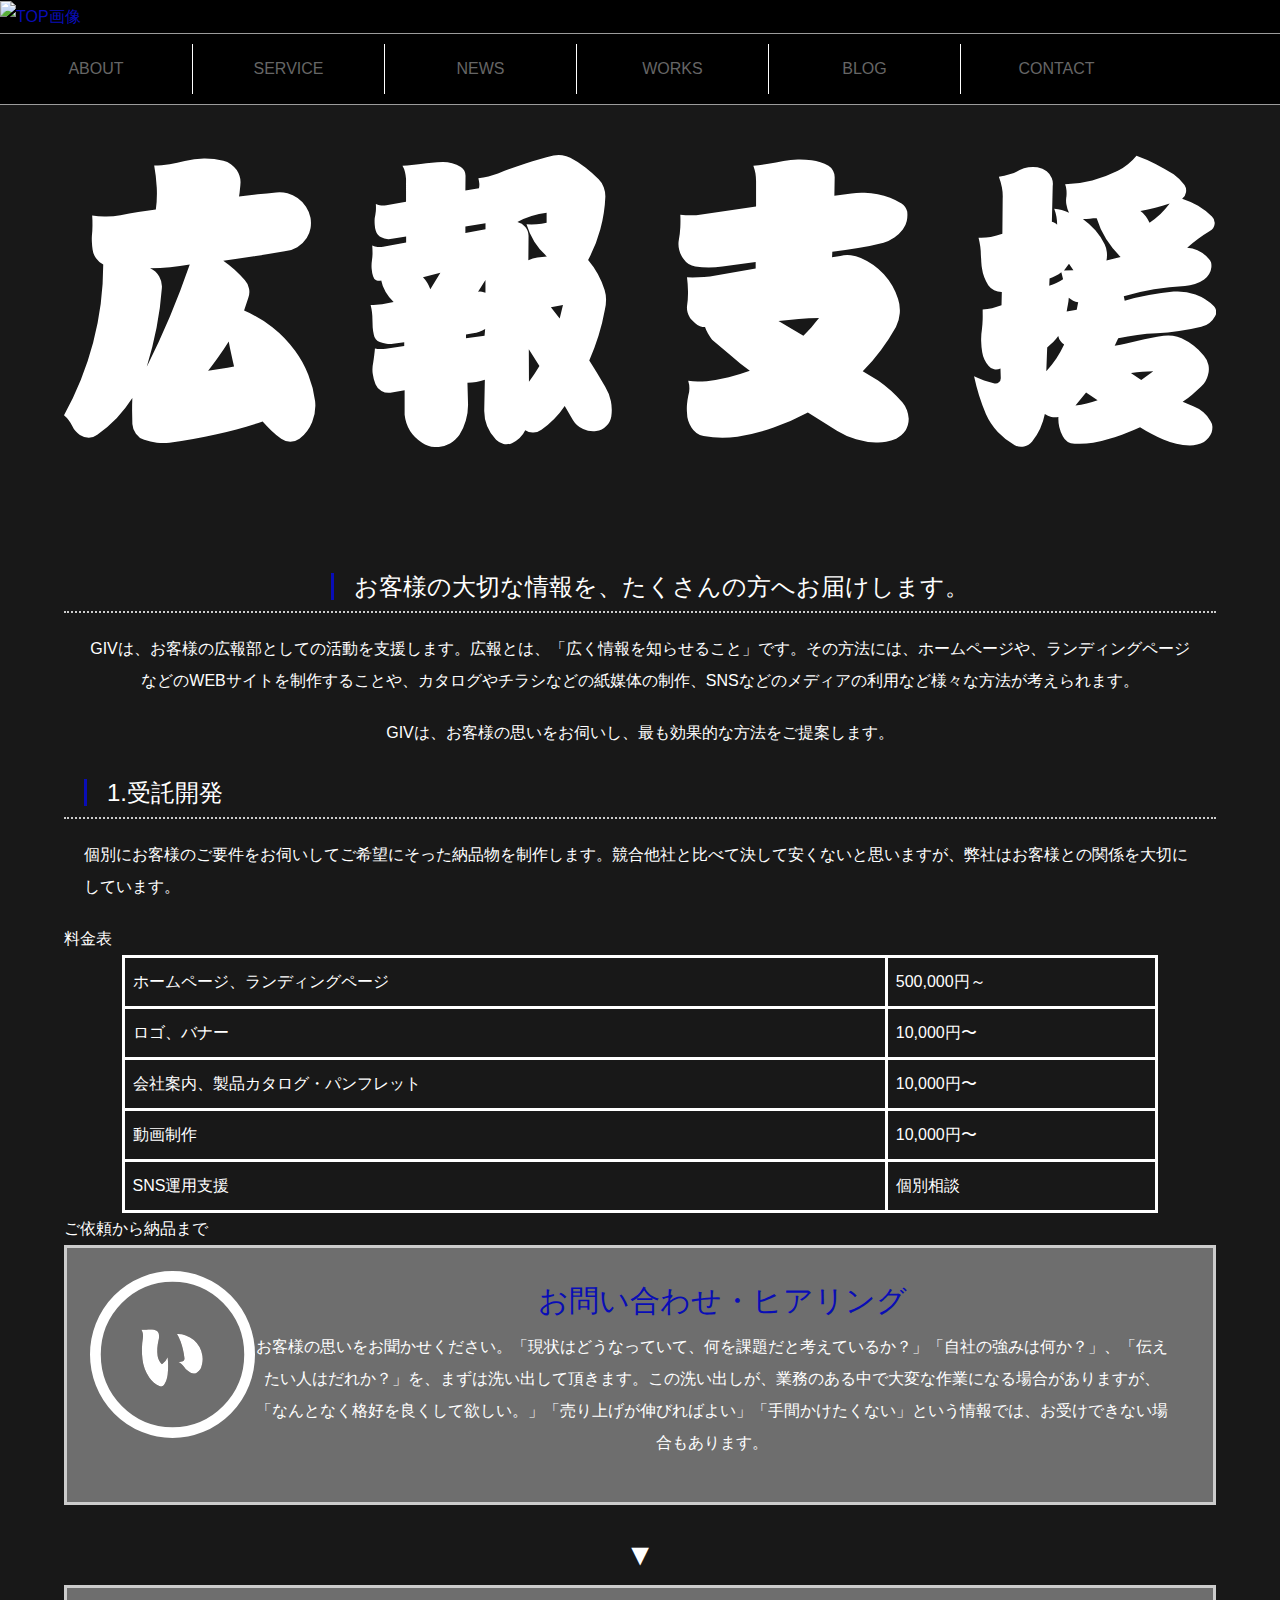
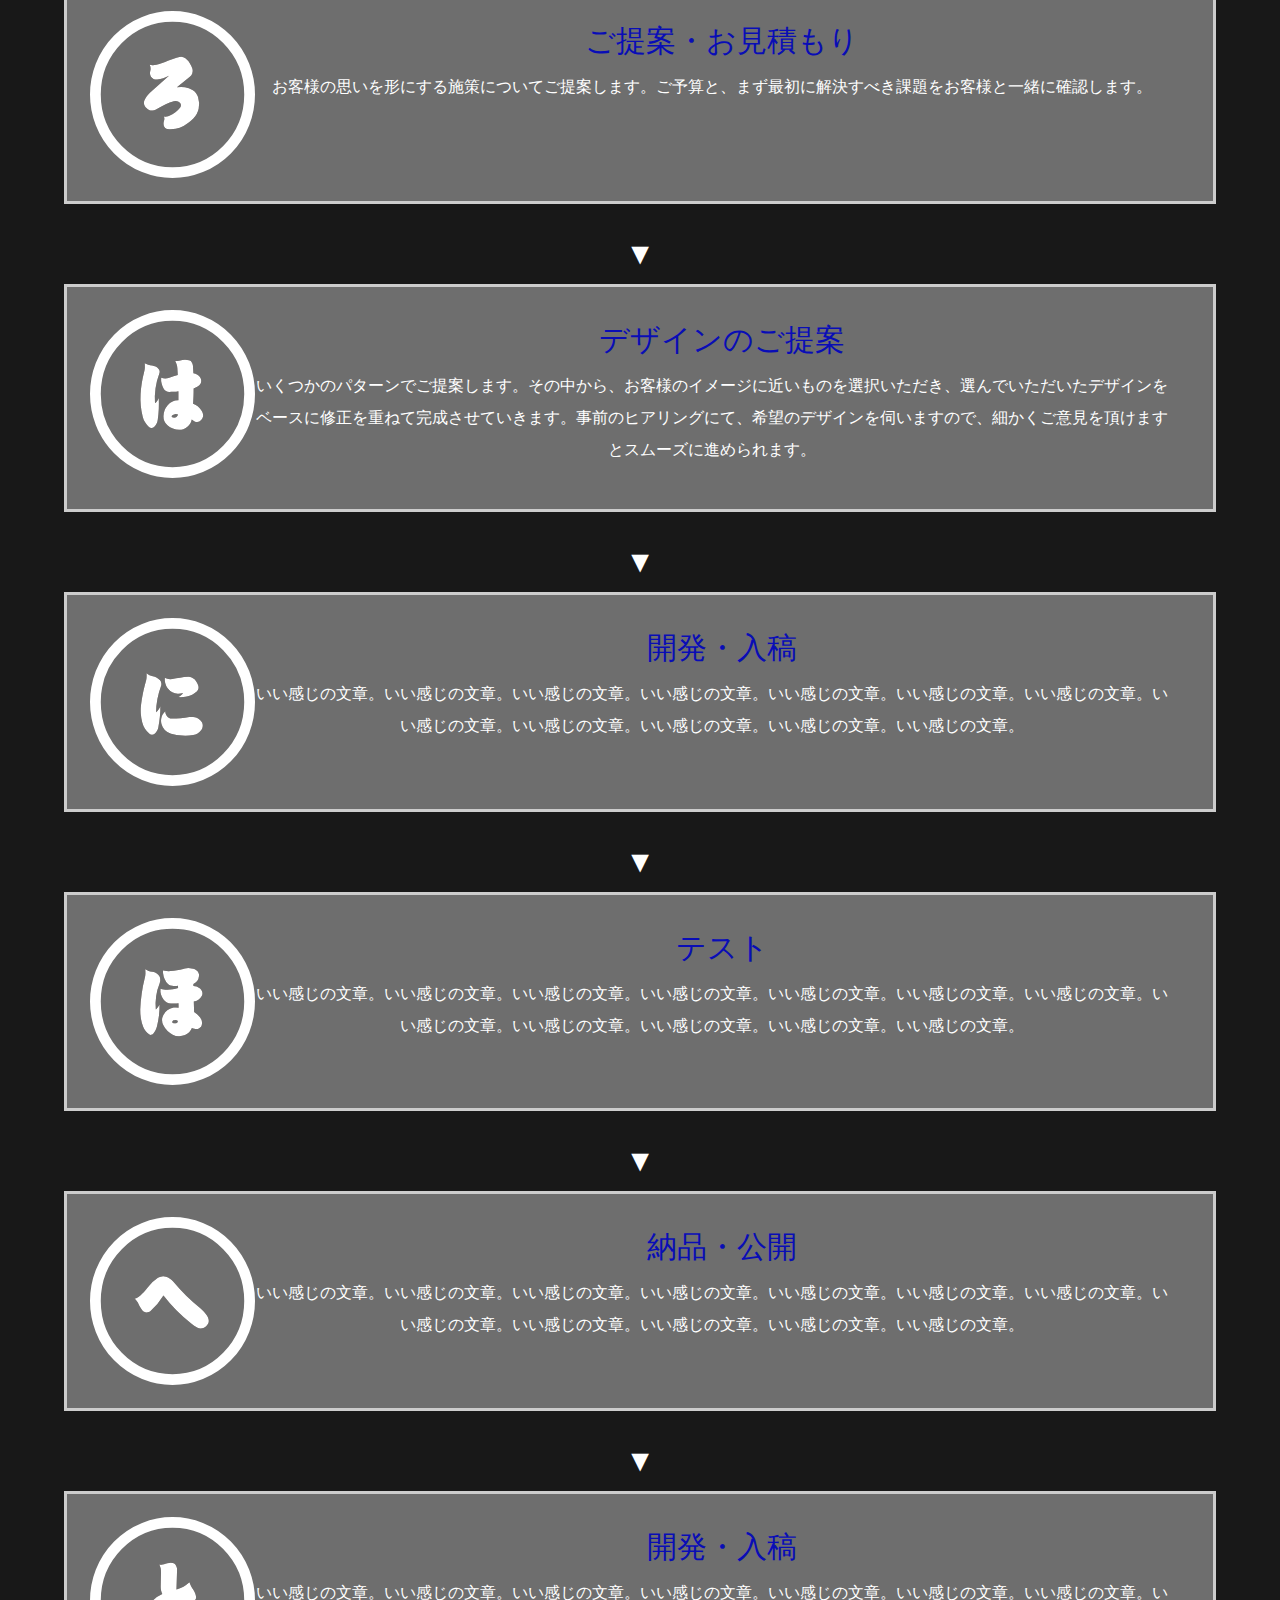
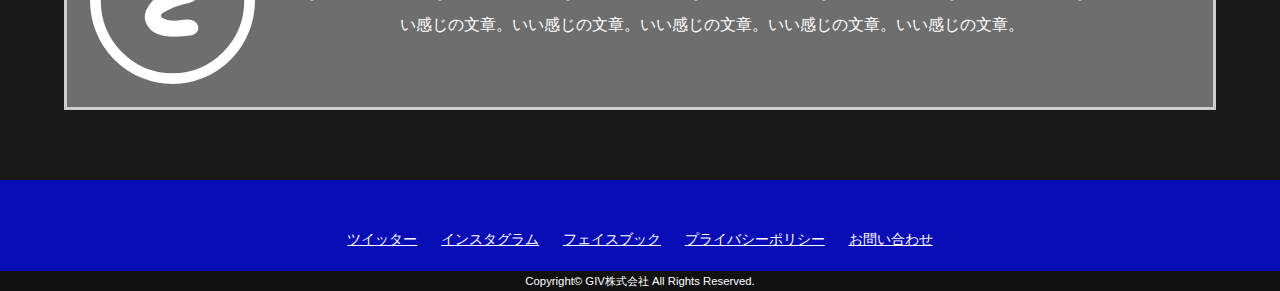
==== commit c8bec348: "広報支援" ====
--- a/pages/business.html
+++ b/pages/business.html
@@ -107,7 +107,73 @@
         <div class="text">
             <h4>お問い合わせ・ヒアリング</h4>
             <div>
-                <p>お客様の思いをお聞かせください。「現状はどうなっていて、何を課題だと考えているか？」「自社の強みは何か？」、「伝えたい人はだれか？」を、まずは洗い出して頂きます。この洗い出しが、業務のある中で大変な作業になる場合がありますが、「なんとなく格好を良くして欲しい。」「売り上げが伸びればよい」「手間かけたくない」という情報では、お受けでき兄場合もあります。
+                <p>お客様の思いをお聞かせください。「現状はどうなっていて、何を課題だと考えているか？」「自社の強みは何か？」、「伝えたい人はだれか？」を、まずは洗い出して頂きます。この洗い出しが、業務のある中で大変な作業になる場合がありますが、「なんとなく格好を良くして欲しい。」「売り上げが伸びればよい」「手間かけたくない」という情報では、お受けできない場合もあります。
+               </p>
+            </div>
+        </div>
+    </div>
+    <div class="triangle">&#9660</div>
+    <div class="business-item">
+        <figure><img src="../images/ro_ol.svg" alt="流れ2"></figure>
+        <div class="text">
+            <h4>ご提案・お見積もり</h4>
+            <div>
+                <p>お客様の思いを形にする施策についてご提案します。ご予算と、まず最初に解決すべき課題をお客様と一緒に確認します。
+               </p>
+            </div>
+        </div>
+    </div>
+    <div class="triangle">&#9660</div>
+    <div class="business-item">
+        <figure><img src="../images/ha_ol.svg" alt="流れ3"></figure>
+        <div class="text">
+            <h4>デザインのご提案</h4>
+            <div>
+                <p>いくつかのパターンでご提案します。その中から、お客様のイメージに近いものを選択いただき、選んでいただいたデザインをベースに修正を重ねて完成させていきます。事前のヒアリングにて、希望のデザインを伺いますので、細かくご意見を頂けますとスムーズに進められます。
+               </p>
+            </div>
+        </div>
+    </div>
+    <div class="triangle">&#9660</div>
+    <div class="business-item">
+        <figure><img src="../images/ni_ol.svg" alt="流れ4"></figure>
+        <div class="text">
+            <h4>開発・入稿</h4>
+            <div>
+                <p>いい感じの文章。いい感じの文章。いい感じの文章。いい感じの文章。いい感じの文章。いい感じの文章。いい感じの文章。いい感じの文章。いい感じの文章。いい感じの文章。いい感じの文章。いい感じの文章。
+               </p>
+            </div>
+        </div>
+    </div>
+    <div class="triangle">&#9660</div>
+    <div class="business-item">
+        <figure><img src="../images/ho_ol.svg" alt="流れ4"></figure>
+        <div class="text">
+            <h4>テスト</h4>
+            <div>
+                <p>いい感じの文章。いい感じの文章。いい感じの文章。いい感じの文章。いい感じの文章。いい感じの文章。いい感じの文章。いい感じの文章。いい感じの文章。いい感じの文章。いい感じの文章。いい感じの文章。
+               </p>
+            </div>
+        </div>
+    </div>
+    <div class="triangle">&#9660</div>
+    <div class="business-item">
+        <figure><img src="../images/he_ol.svg" alt="流れ4"></figure>
+        <div class="text">
+            <h4>納品・公開</h4>
+            <div>
+                <p>いい感じの文章。いい感じの文章。いい感じの文章。いい感じの文章。いい感じの文章。いい感じの文章。いい感じの文章。いい感じの文章。いい感じの文章。いい感じの文章。いい感じの文章。いい感じの文章。
+               </p>
+            </div>
+        </div>
+    </div>
+    <div class="triangle">&#9660</div>
+    <div class="business-item">
+        <figure><img src="../images/to_ol.svg" alt="流れ5"></figure>
+        <div class="text">
+            <h4>開発・入稿</h4>
+            <div>
+                <p>いい感じの文章。いい感じの文章。いい感じの文章。いい感じの文章。いい感じの文章。いい感じの文章。いい感じの文章。いい感じの文章。いい感じの文章。いい感じの文章。いい感じの文章。いい感じの文章。
                </p>
             </div>
         </div>
--- a/style.css
+++ b/style.css
@@ -361,11 +361,8 @@
 	background: rgb(110, 110, 110);		/*背景色*/
 }
 
-/*ボックス内の右側のブロック*/
-.business-item .text {
-	margin-left: 50%;	/*左に空けるスペース。下のfigureの幅を考慮して設定。*/
-	line-height: 1.5;
-	padding: 0 20px;
+.business-item h4 {
+	grid-column: 2/5;
 }
 /*h4見出し*/
 .business-item h4 {
@@ -374,8 +371,13 @@
 }
 /*figure画像*/
 .business-item figure {
-	width: 20%;		/*幅*/
+	width: 15%;		/*幅*/
 	float: left;	/*左に回り込み*/
+}
+
+.triangle {
+	font-size: 30px;
+	text-align: center;
 }
 
 /*works
@@ -777,11 +779,11 @@
 	}
 	/*三本バーアイコン*/
 	#menubar_hdr.close {
-		background: #fff url(../images/icon_menu.png) no-repeat center top/50px;	/*背景色、背景画像の読み込み、画像の上半分（３本マーク）を表示。幅は50px。*/
+		background: #fff url(./images/icon_menu.png) no-repeat center top/50px;	/*背景色、背景画像の読み込み、画像の上半分（３本マーク）を表示。幅は50px。*/
 	}
 	/*閉じるアイコン*/
 	#menubar_hdr.open {
-		background: #fff url(../images/icon_menu.png) no-repeat center bottom/50px;	/*背景色、背景画像の読み込み、画像の下半分（×マーク）を表示。幅は50px。*/
+		background: #fff url(./images/icon_menu.png) no-repeat center bottom/50px;	/*背景色、背景画像の読み込み、画像の下半分（×マーク）を表示。幅は50px。*/
 	}
 	
 	/*fixmenu設定（メニューが画面上部に到達した際のスタイル）
@@ -859,7 +861,7 @@
 	mainimg_sは古い端末用で準備した小さい画像ですが、小さな端末では大きな画像を使う必要がないので小さい方を適用しました。
 	---------------------------------------------------------------------------*/
 	#mainimg {
-		background: url(../images/mainimg_s.jpg) no-repeat center center / cover;
+		background: url(./images/header_ukiyoe.jpg) no-repeat center center / cover;
 	}
 	
 	/*トップページのSVGロゴアニメーション設定
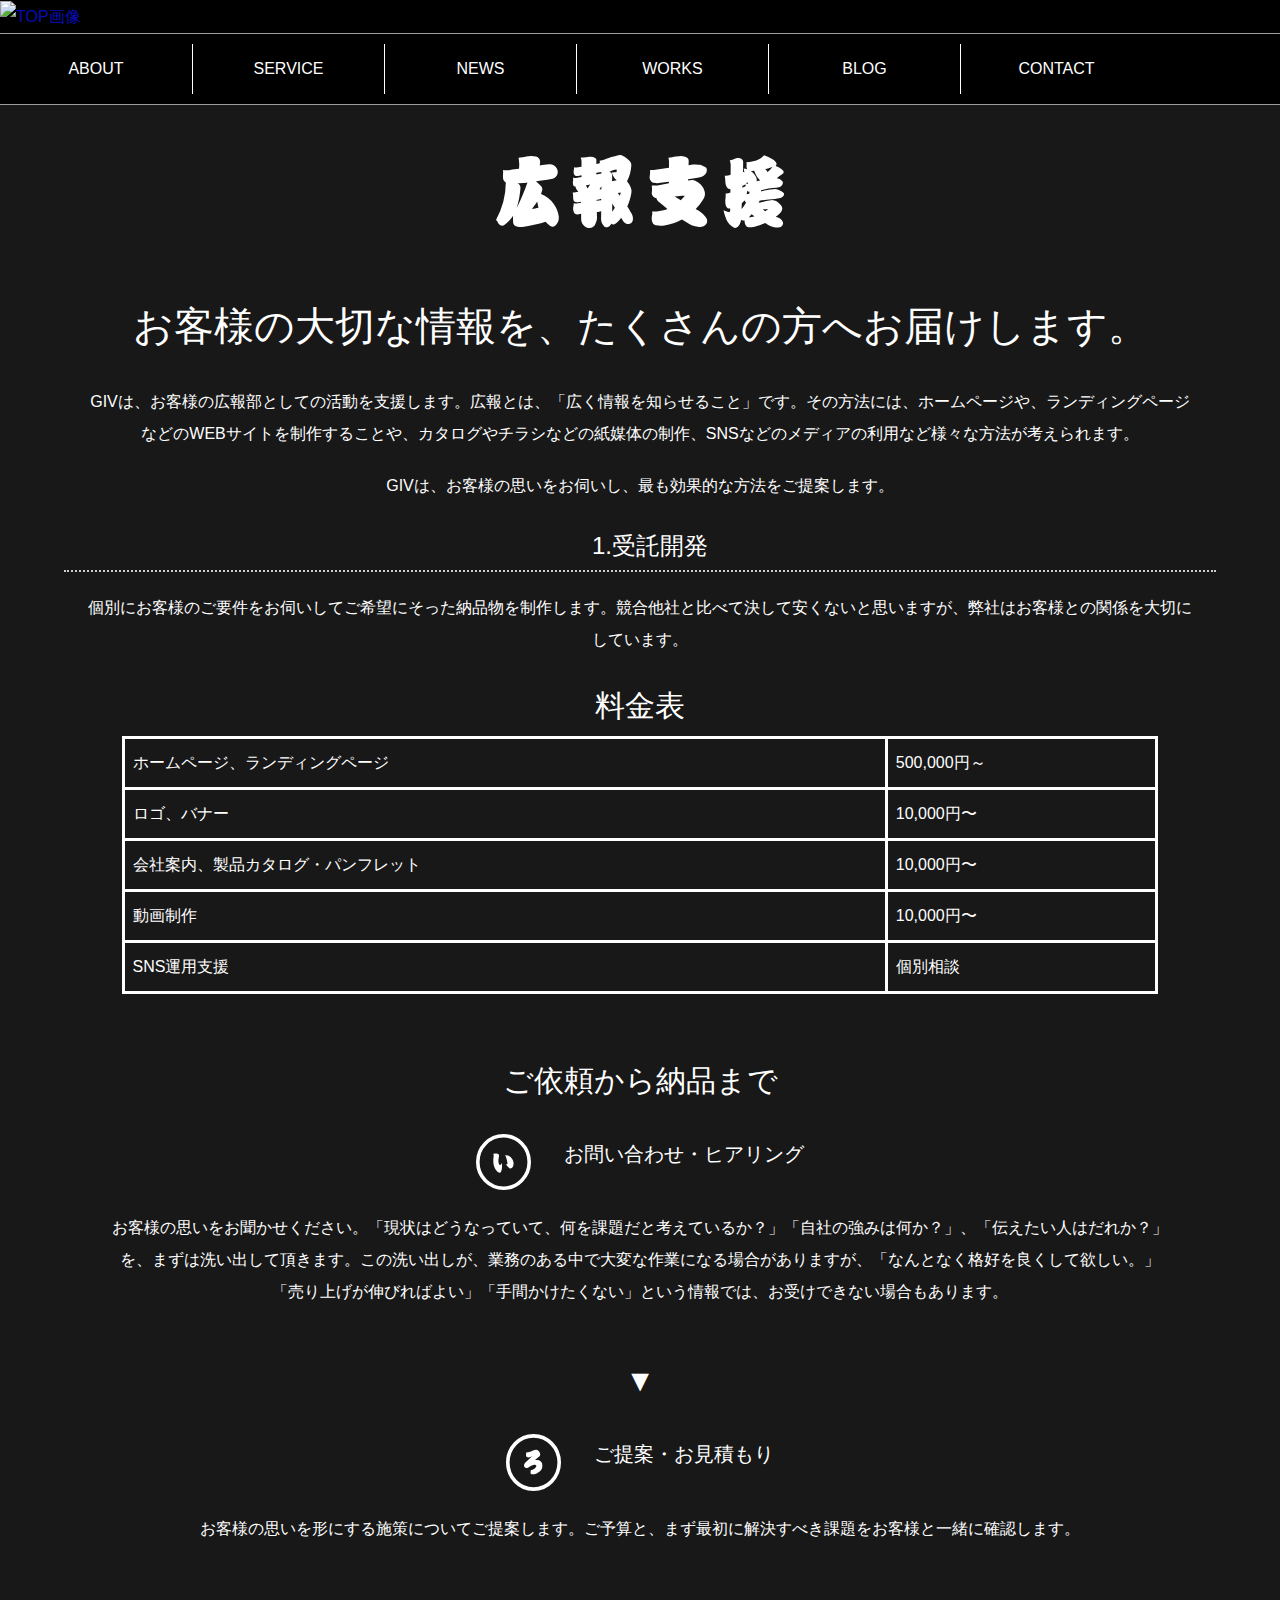
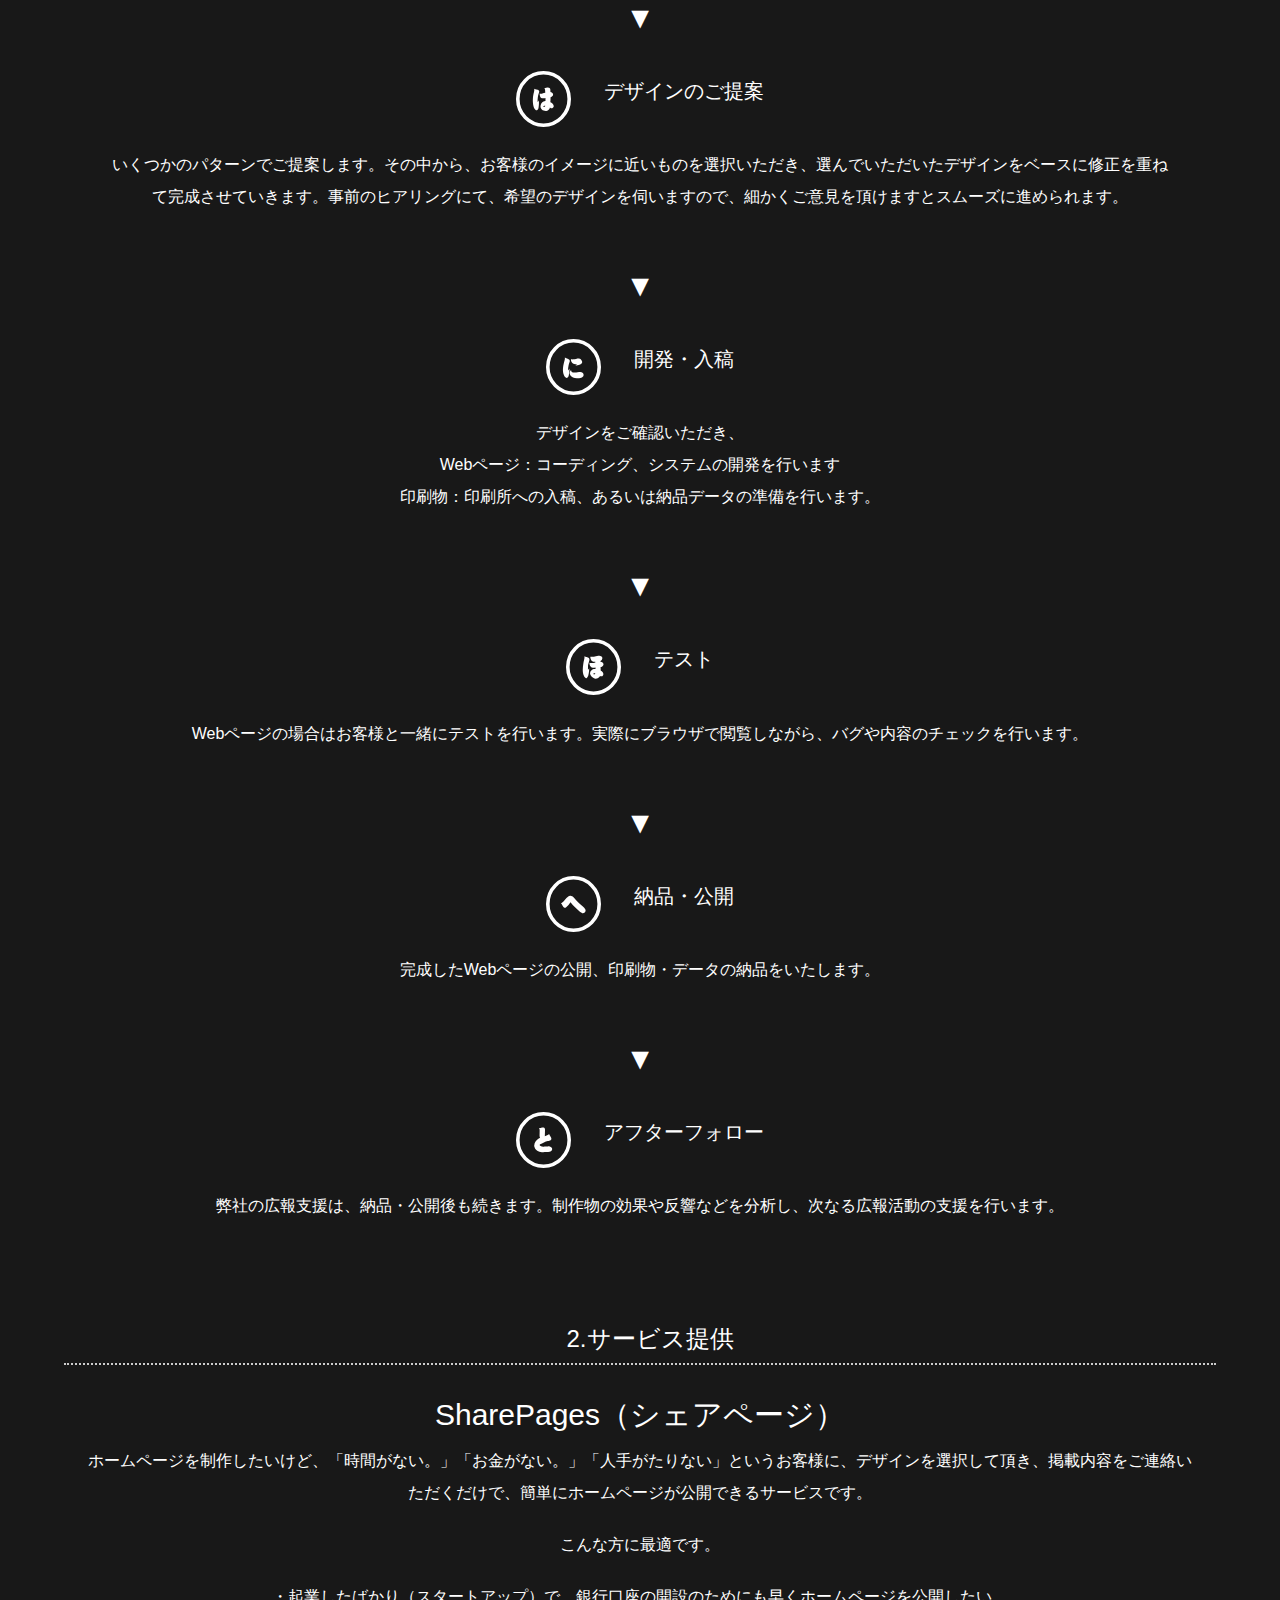
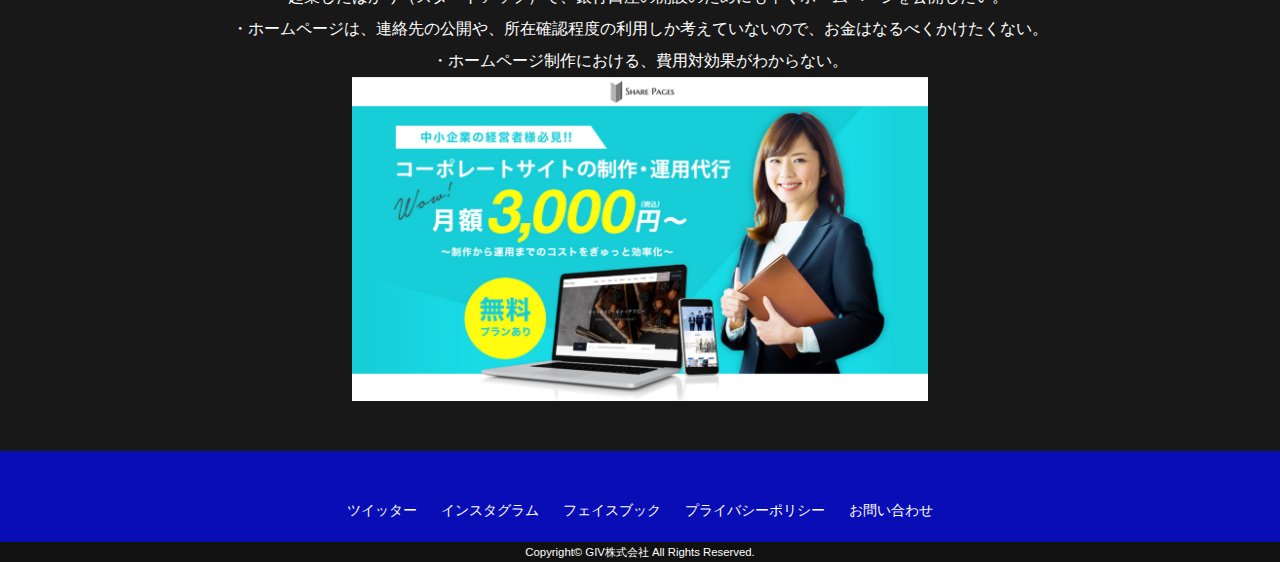
==== commit 5a312ee4: "更新" ====
--- a/pages/business.html
+++ b/pages/business.html
@@ -68,7 +68,7 @@
 
     <h1><img src="../images/business_ol.svg" alt="広報支援"></h1>
     <div class="text">
-    <h3>お客様の大切な情報を、たくさんの方へお届けします。</h3>
+    <h2>お客様の大切な情報を、たくさんの方へお届けします。</h2>
     <p>GIVは、お客様の広報部としての活動を支援します。広報とは、「広く情報を知らせること」です。その方法には、ホームページや、ランディングページなどのWEBサイトを制作することや、カタログやチラシなどの紙媒体の制作、SNSなどのメディアの利用など様々な方法が考えられます。
     </p>
     <p>GIVは、お客様の思いをお伺いし、最も効果的な方法をご提案します。</p>
@@ -103,81 +103,96 @@
     </table>
     <h4>ご依頼から納品まで</h4>
     <div class="business-item">
-        <figure><img src="../images/i_ol.svg" alt="流れ1"></figure>
-        <div class="text">
-            <h4>お問い合わせ・ヒアリング</h4>
-            <div>
+        <div class="flow">
+            <figure><img src="../images/i_ol.svg" alt="流れ1"></figure>
+            <h5>お問い合わせ・ヒアリング</h5>
+        </div>
+        <div class="text">
                 <p>お客様の思いをお聞かせください。「現状はどうなっていて、何を課題だと考えているか？」「自社の強みは何か？」、「伝えたい人はだれか？」を、まずは洗い出して頂きます。この洗い出しが、業務のある中で大変な作業になる場合がありますが、「なんとなく格好を良くして欲しい。」「売り上げが伸びればよい」「手間かけたくない」という情報では、お受けできない場合もあります。
                </p>
-            </div>
-        </div>
-    </div>
-    <div class="triangle">&#9660</div>
-    <div class="business-item">
-        <figure><img src="../images/ro_ol.svg" alt="流れ2"></figure>
-        <div class="text">
-            <h4>ご提案・お見積もり</h4>
-            <div>
-                <p>お客様の思いを形にする施策についてご提案します。ご予算と、まず最初に解決すべき課題をお客様と一緒に確認します。
-               </p>
-            </div>
-        </div>
-    </div>
-    <div class="triangle">&#9660</div>
-    <div class="business-item">
-        <figure><img src="../images/ha_ol.svg" alt="流れ3"></figure>
-        <div class="text">
-            <h4>デザインのご提案</h4>
-            <div>
-                <p>いくつかのパターンでご提案します。その中から、お客様のイメージに近いものを選択いただき、選んでいただいたデザインをベースに修正を重ねて完成させていきます。事前のヒアリングにて、希望のデザインを伺いますので、細かくご意見を頂けますとスムーズに進められます。
-               </p>
-            </div>
-        </div>
-    </div>
-    <div class="triangle">&#9660</div>
-    <div class="business-item">
-        <figure><img src="../images/ni_ol.svg" alt="流れ4"></figure>
-        <div class="text">
-            <h4>開発・入稿</h4>
-            <div>
-                <p>いい感じの文章。いい感じの文章。いい感じの文章。いい感じの文章。いい感じの文章。いい感じの文章。いい感じの文章。いい感じの文章。いい感じの文章。いい感じの文章。いい感じの文章。いい感じの文章。
-               </p>
-            </div>
-        </div>
-    </div>
-    <div class="triangle">&#9660</div>
-    <div class="business-item">
-        <figure><img src="../images/ho_ol.svg" alt="流れ4"></figure>
-        <div class="text">
-            <h4>テスト</h4>
-            <div>
-                <p>いい感じの文章。いい感じの文章。いい感じの文章。いい感じの文章。いい感じの文章。いい感じの文章。いい感じの文章。いい感じの文章。いい感じの文章。いい感じの文章。いい感じの文章。いい感じの文章。
-               </p>
-            </div>
-        </div>
-    </div>
-    <div class="triangle">&#9660</div>
-    <div class="business-item">
-        <figure><img src="../images/he_ol.svg" alt="流れ4"></figure>
-        <div class="text">
-            <h4>納品・公開</h4>
-            <div>
-                <p>いい感じの文章。いい感じの文章。いい感じの文章。いい感じの文章。いい感じの文章。いい感じの文章。いい感じの文章。いい感じの文章。いい感じの文章。いい感じの文章。いい感じの文章。いい感じの文章。
-               </p>
-            </div>
-        </div>
-    </div>
-    <div class="triangle">&#9660</div>
-    <div class="business-item">
-        <figure><img src="../images/to_ol.svg" alt="流れ5"></figure>
-        <div class="text">
-            <h4>開発・入稿</h4>
-            <div>
-                <p>いい感じの文章。いい感じの文章。いい感じの文章。いい感じの文章。いい感じの文章。いい感じの文章。いい感じの文章。いい感じの文章。いい感じの文章。いい感じの文章。いい感じの文章。いい感じの文章。
-               </p>
-            </div>
-        </div>
-    </div>
+        </div>
+    </div>
+    <div class="triangle">&#9660</div>
+    <div class="business-item">
+        <div class="flow">
+            <figure><img src="../images/ro_ol.svg" alt="流れ2"></figure>
+            <h5>ご提案・お見積もり</h5>
+        </div>
+        <div class="text">
+            <p>お客様の思いを形にする施策についてご提案します。ご予算と、まず最初に解決すべき課題をお客様と一緒に確認します。
+            </p>
+        </div>
+    </div>
+    <div class="triangle">&#9660</div>
+    <div class="business-item">
+        <div class="flow">
+            <figure><img src="../images/ha_ol.svg" alt="流れ3"></figure>
+            <h5>デザインのご提案</h5>
+        </div>
+        <div class="text">
+            <p>いくつかのパターンでご提案します。その中から、お客様のイメージに近いものを選択いただき、選んでいただいたデザインをベースに修正を重ねて完成させていきます。事前のヒアリングにて、希望のデザインを伺いますので、細かくご意見を頂けますとスムーズに進められます。
+            </p>
+        </div>
+    </div>
+    <div class="triangle">&#9660</div>
+    <div class="business-item">
+        <div class="flow">
+            <figure><img src="../images/ni_ol.svg" alt="流れ4"></figure>
+            <h5>開発・入稿</h5>
+        </div>
+        <div class="text">
+            <p>デザインをご確認いただき、<br>
+                Webページ：コーディング、システムの開発を行います<br>
+                印刷物：印刷所への入稿、あるいは納品データの準備を行います。
+            </p>
+        </div>
+    </div>
+    <div class="triangle">&#9660</div>
+    <div class="business-item">
+        <div class="flow">
+            <figure><img src="../images/ho_ol.svg" alt="流れ5"></figure>
+            <h5>テスト</h5>
+        </div>
+        <div class="text">
+            <p>Webページの場合はお客様と一緒にテストを行います。実際にブラウザで閲覧しながら、バグや内容のチェックを行います。
+            </p>
+        </div>
+    </div>
+    <div class="triangle">&#9660</div>
+    <div class="business-item">
+        <div class="flow">
+            <figure><img src="../images/he_ol.svg" alt="流れ6"></figure>
+            <h5>納品・公開</h5>
+        </div>
+        <div class="text">
+            <p>完成したWebページの公開、印刷物・データの納品をいたします。
+            </p>
+        </div>
+    </div>
+    <div class="triangle">&#9660</div>
+    <div class="business-item">
+        <div class="flow">
+            <figure><img src="../images/to_ol.svg" alt="流れ7"></figure>
+            <h5>アフターフォロー</h5>
+        </div>
+        <div class="text">
+            <p>弊社の広報支援は、納品・公開後も続きます。制作物の効果や反響などを分析し、次なる広報活動の支援を行います。
+            </p>
+        </div>
+    </div>
+    </section>
+    <section>
+        <h3>2.サービス提供</h3>
+        <h4>SharePages（シェアページ）</h4>
+        <p>ホームページを制作したいけど、「時間がない。」「お金がない。」「人手がたりない」というお客様に、デザインを選択して頂き、掲載内容をご連絡いただくだけで、簡単にホームページが公開できるサービスです。</p>
+            
+        <p>こんな方に最適です。</p>
+        <ul>
+            <li>・起業したばかり（スタートアップ）で、銀行口座の開設のためにも早くホームページを公開したい。</li>
+            <li>・ホームページは、連絡先の公開や、所在確認程度の利用しか考えていないので、お金はなるべくかけたくない。</li>
+            <li>・ホームページ制作における、費用対効果がわからない。</li>
+        </ul>
+        <div class="sharepages"><a src="https://www.sharepages.jp/"><img src="../images/sharepages.jpg" alt="SharePages（シェアページ）"></a></div>
     </section>
 
 </div>
--- a/style.css
+++ b/style.css
@@ -26,7 +26,8 @@
 /*リンク（全般）設定
 ---------------------------------------------------------------------------*/
 a {
-	color: #666;		/*リンクテキストの色*/
+	color: #FFF;		/*リンクテキストの色*/
+	text-decoration: none;
 	transition: 0.2s;	/*マウスオン時の移り変わるまでの時間設定。0.2秒。*/
 }
 a:hover {
@@ -219,11 +220,6 @@
 	border-bottom: 2px dotted #ccc;	/*下線の幅、線種、色*/
 	padding-left: 20px;
 }
-/*h3タグの１文字目*/
-.contents h3::first-letter {
-	border-left: 3px solid #090db6;	/*左側の線の幅、線種、色*/
-	padding-left: 20px;	/*線と文字との余白*/
-}
 /*段落タグ*/
 .contents p {
 	padding: 0 20px 20px;
@@ -291,49 +287,137 @@
 .service {
 	overflow: hidden;
 	margin-bottom: 20px;
-	padding: 2%;	/*ボックス内の余白*/
-	border: 3px solid #ccc;	/*枠線の幅、線種、色*/
-	background: rgb(110, 110, 110);		/*背景色*/
+	padding: 2%;
+	display: grid;
+	grid-template-columns:20% 80% ;
+	border-bottom: 2px dotted rgba(255, 255, 255, .7);
+}
+
+@media screen and (max-width: 800px) {
+	.service {
+		grid-template-columns: 1fr;
+		display: block;
+		padding-bottom: 80px;
+		border-bottom: none;
+	}
+	.service figure {
+		margin: 0 auto;
+	}
 }
 /*ボックス内の右側のブロック*/
+.contents h1 {
+	color: #fff;		/*文字色*/
+	text-align: center;
+}
+
 .service .text {
-	margin-left: 31%;	/*左に空けるスペース。下のfigureの幅を考慮して設定。*/
+	/* margin-left: 31%;	左に空けるスペース。下のfigureの幅を考慮して設定。 */
+	margin-left: 10px;
 	line-height: 1.5;
 }
 
-/*h4見出し*/
+.contents h1 {
+	color: #fff;
+	text-align: center;
+}
+
 .service h4 {
-	font-size: 30px;	/*文字サイズ*/
-	color: #090db6;		/*文字色*/
-}
-/*figure画像*/
+	font-size: 30px;
+	color: #fff;
+	height: 45px;
+	text-align: center;
+}
+.service .text > div {
+	height: 300px;
+	/* position: relative; */
+}
+.service-introduction {
+	/* position: relative; */
+}
+.service .text p {
+	padding: 10px 5% 0 5% !important;
+}
+.service-introduction a {
+	display: block;
+	text-align: end;
+	padding-right: 5%;
+}
+.service .text table {
+	/* position: absolute; */
+	bottom: 0;
+	margin: 0 5% !important;
+	/* left: 50%; */
+	/* transform: translateX(-50%); */
+}
+
 .service figure {
-	width: 30%;		/*幅*/
-	float: left;	/*左に回り込み*/
-}
-/*service.service内のテーブルタグ*/
+    width: 185px;
+	height: 248px;
+}
+
+.service figure a {
+	width: 100%;
+}
+.service figure .image {
+    height: 100%;
+    background-size: contain;
+    background-repeat: no-repeat;
+    background-position: center;
+}
+#kouho {
+	background-image: url("./images/kouho.jpg");
+}
+
+#kouho:hover {
+	background-image: url("./images/kouho_on.jpg");
+}
+
+#yorozu {
+	background-image: url("./images/yorozu.jpg");
+}
+
+#yorozu:hover {
+	background-image: url("./images/yorozu_on.jpg");
+}
+
+#kawara {
+	background-image: url("./images/kawara.jpg");
+}
+
+#kawara:hover {
+	background-image: url("./images/kawara_on.jpg");
+}
+
 .service table {
-	font-size: 13px;	/*文字サイズ*/
-	border: 1px solid #ccc;	/*テーブルの枠線の幅、線種、色*/
-}
-/*service.service内のテーブルタグ（行）*/
+	font-size: 13px;
+	border: 1px solid #fff;
+}
 .service table tr {
-	border-top: 1px dashed #ccc;	/*各行の上の線の幅、線種、色*/
-}
-/*service.service内のテーブルタグ（tdとth）*/
+	border-top: 1px dashed #fff;
+}
 .service table td, .service table th {
-	padding: 2px 5px;	/*上下、左右への余白*/
-}
-/*service.service内のテーブルタグ（th見出し）*/
+	padding: 2px 5px;
+}
 .service table th {
-	background: #eee;	/*背景色*/
-	text-align: left;	/*テキストを左よせ*/
+	color: black;
+	background: #fff;
+	text-align: left;
 }
 
 /*広報支援
 ---------------------------------------------------------------------------*/
+#business .contents {
+	text-align: center;
+}
+
 #business .contents h1 {
-	padding-bottom: 10%;
+	width: 25%;
+	padding-bottom: 5%;
+	margin: 0 auto;
+}
+
+#business .contents section h4 {
+	font-size: 30px;
 }
 
 #business .text {
@@ -342,7 +426,8 @@
 
 #business table {
 	margin-left: auto;
-    margin-right: auto;
+	margin-right: auto;
+	margin-bottom: 5%;
 }
 
 #business table tr td {
@@ -355,24 +440,23 @@
 /*各ブロックの設定*/
 .business-item {
 	overflow: hidden;
-	margin-bottom: 20px;
 	padding: 2%;	/*ボックス内の余白*/
-	border: 3px solid #ccc;	/*枠線の幅、線種、色*/
-	background: rgb(110, 110, 110);		/*背景色*/
-}
-
-.business-item h4 {
-	grid-column: 2/5;
-}
-/*h4見出し*/
-.business-item h4 {
-	font-size: 30px;	/*文字サイズ*/
-	color: #090db6;		/*文字色*/
-}
-/*figure画像*/
+}
+
+.business-item .flow {
+	display: flex;
+	justify-content:center;
+	padding-bottom: 2%;
+}
+
 .business-item figure {
-	width: 15%;		/*幅*/
-	float: left;	/*左に回り込み*/
+	width: 5%;		/*幅*/
+}
+
+.business-item h5 {
+	font-size: 20px;
+	color: #fff;
+	margin-left: 3%;
 }
 
 .triangle {
@@ -380,14 +464,72 @@
 	text-align: center;
 }
 
+.sharepages {
+	width: 50%;
+	margin: 0 auto;
+}
+
+/*よろず相談
+---------------------------------------------------------------------------*/
+#consulting .contents {
+	text-align: center;
+}
+
+#consulting .contents h1 {
+	width: 25%;
+	padding-bottom: 5%;
+	margin: 0 auto;
+}
+
+#consulting .contents section h4 {
+	font-size: 30px;
+}
+
+
+#consulting table {
+	margin-left: auto;
+	margin-right: auto;
+	margin-bottom: 5%;
+}
+
+#consulting table tr td {
+	padding: 8px;
+    border: solid;
+    text-align: left;
+    float: none!important;
+}
+
+/*かわら版
+---------------------------------------------------------------------------*/
+#lifestyle .contents {
+	text-align: center;
+}
+
+#lifestyle .lifestyle {
+	padding-bottom: 5%;
+}
+
+#lifestyle .contents h1 {
+	width: 25%;
+	padding-bottom: 5%;
+	margin: 0 auto;
+}
+
+#lifestyle .contents section h4 {
+	font-size: 30px;
+}
+
+#lifestyle .text {
+	text-align: center;
+}
+
+
 /*works
 ---------------------------------------------------------------------------*/
-/* ボックス内のラベル */
-/* .text .label {
-
-} */
-
-/* ボックス内のラベルのテキスト */
+#works .contents {
+	text-align: center;
+}
+
 .text .label li {
 	display: inline-block;
 	background-color: aqua;
@@ -406,16 +548,15 @@
 /*各ブロックの設定*/
 .works_iv_item {
 	overflow: hidden;
-	width: calc(100% - 20px);		/*ブロック幅*/
+	width: calc(100% - 20px);
 	overflow: hidden;
 	margin-bottom: 20px;
-	padding: 2%;	/*ボックス内の余白*/
-	border: 3px solid #ccc;	/*枠線の幅、線種、色*/
-	background: rgb(110, 110, 110);		/*背景色*/
+	padding: 2%;
 }
 
 .works_iv_item figure{
-	text-align: center;
+	width: 30%;
+	margin: 0 auto;
 }
 
 .works_iv_item p {
@@ -431,17 +572,20 @@
 
 /*works-item
 ---------------------------------------------------------------------------*/
+.works-box{
+	display: grid;   
+	grid-template-columns: 1fr 1fr 1fr 1fr;
+}
+
 /*各ブロックの設定*/
 .works-item {
 	overflow: hidden;
 	margin-bottom: 20px;
-	padding: 2%;	/*ボックス内の余白*/
-	border: 3px solid #ccc;	/*枠線の幅、線種、色*/
-	background: rgb(110, 110, 110);		/*背景色*/
+	padding: 2%;
 }
 /*ボックス内の右側のブロック*/
 .works-item .text {
-	margin-left: 50%;	/*左に空けるスペース。下のfigureの幅を考慮して設定。*/
+	/* margin-left: 50%; */
 	line-height: 1.5;
 	padding: 0 20px;
 }
@@ -452,8 +596,8 @@
 }
 /*figure画像*/
 .works-item figure {
-	width: 50%;		/*幅*/
-	float: left;	/*左に回り込み*/
+	width: 50%;
+	margin: 0 auto;
 }
 /*serviceとworks-itemの段落タグ指定
 ---------------------------------------------------------------------------*/
